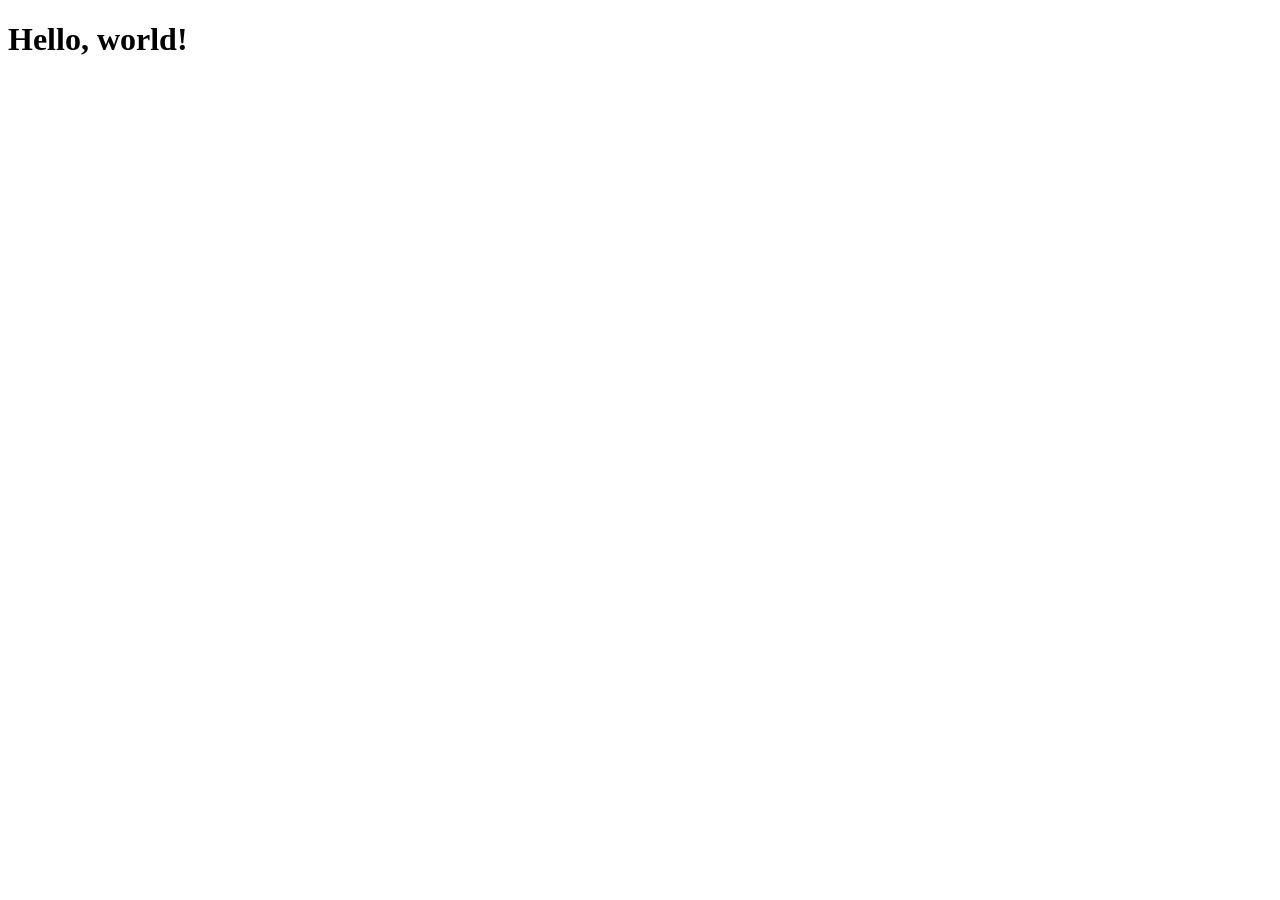
==== index.html @ 70243903 "Remove Bootstrap imports" ====
<!DOCTYPE html>
<html lang="en">
  <head>
    <meta charset="UTF-8">
    <meta name="viewport" content="width=device-width, initial-scale=1.0">
    <title>Personal Reflection</title>
    <!-- <link href="https://cdn.jsdelivr.net/npm/bootstrap@5.3.3/dist/css/bootstrap.min.css" rel="stylesheet" integrity="sha384-QWTKZyjpPEjISv5WaRU9OFeRpok6YctnYmDr5pNlyT2bRjXh0JMhjY6hW+ALEwIH" crossorigin="anonymous"> -->
  </head>
  <body>
    <h1>Hello, world!</h1>
    <!-- <script src="https://cdn.jsdelivr.net/npm/bootstrap@5.3.3/dist/js/bootstrap.bundle.min.js" integrity="sha384-YvpcrYf0tY3lHB60NNkmXc5s9fDVZLESaAA55NDzOxhy9GkcIdslK1eN7N6jIeHz" crossorigin="anonymous"></script> -->
  </body>
</html>
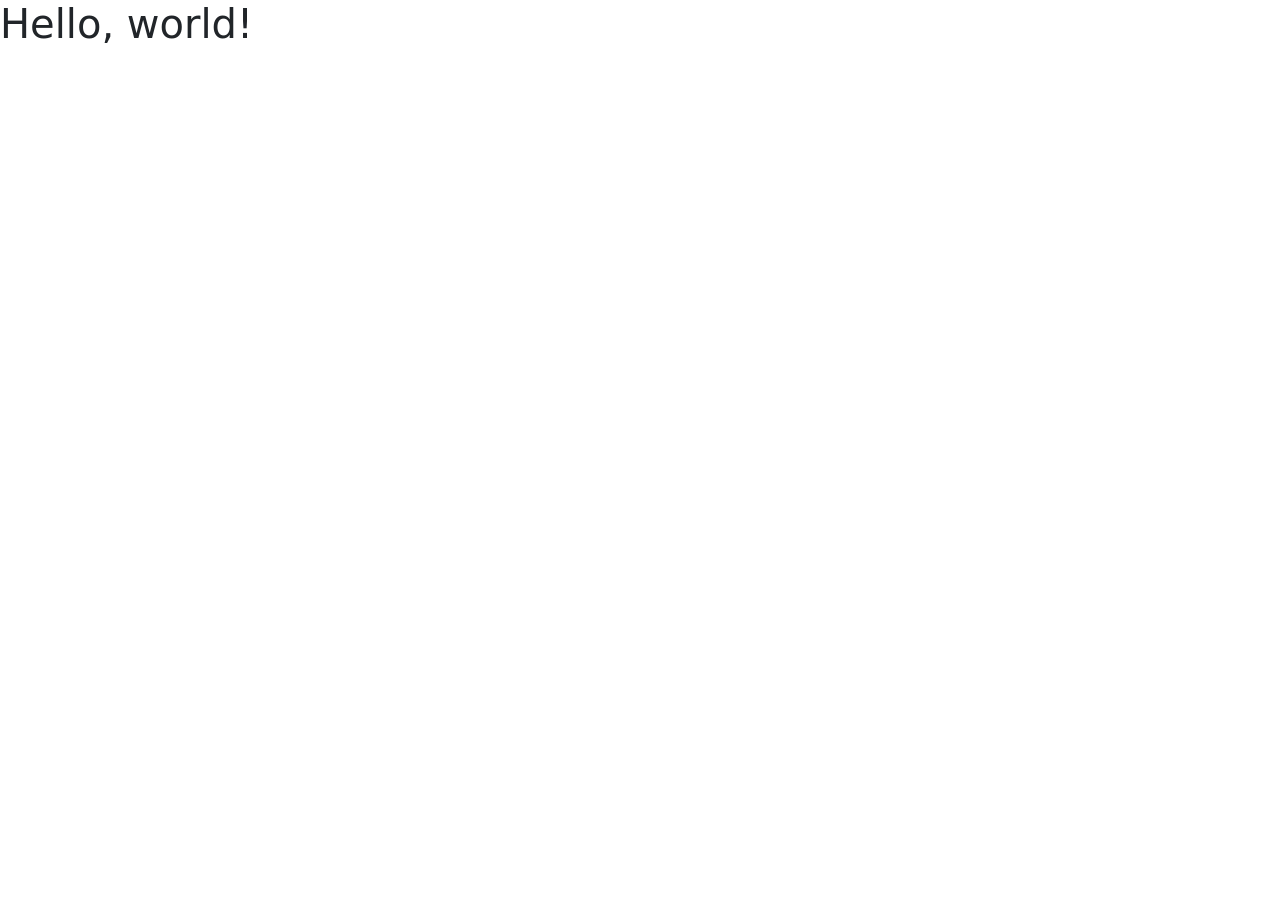
==== commit e9e46323: "Add bootstrap" ====
--- a/index.html
+++ b/index.html
@@ -4,10 +4,10 @@
     <meta charset="UTF-8">
     <meta name="viewport" content="width=device-width, initial-scale=1.0">
     <title>Personal Reflection</title>
-    <!-- <link href="https://cdn.jsdelivr.net/npm/bootstrap@5.3.3/dist/css/bootstrap.min.css" rel="stylesheet" integrity="sha384-QWTKZyjpPEjISv5WaRU9OFeRpok6YctnYmDr5pNlyT2bRjXh0JMhjY6hW+ALEwIH" crossorigin="anonymous"> -->
+    <link href="https://cdn.jsdelivr.net/npm/bootstrap@5.3.3/dist/css/bootstrap.min.css" rel="stylesheet" integrity="sha384-QWTKZyjpPEjISv5WaRU9OFeRpok6YctnYmDr5pNlyT2bRjXh0JMhjY6hW+ALEwIH" crossorigin="anonymous">
   </head>
   <body>
     <h1>Hello, world!</h1>
-    <!-- <script src="https://cdn.jsdelivr.net/npm/bootstrap@5.3.3/dist/js/bootstrap.bundle.min.js" integrity="sha384-YvpcrYf0tY3lHB60NNkmXc5s9fDVZLESaAA55NDzOxhy9GkcIdslK1eN7N6jIeHz" crossorigin="anonymous"></script> -->
+    <script src="https://cdn.jsdelivr.net/npm/bootstrap@5.3.3/dist/js/bootstrap.bundle.min.js" integrity="sha384-YvpcrYf0tY3lHB60NNkmXc5s9fDVZLESaAA55NDzOxhy9GkcIdslK1eN7N6jIeHz" crossorigin="anonymous"></script>
   </body>
 </html>
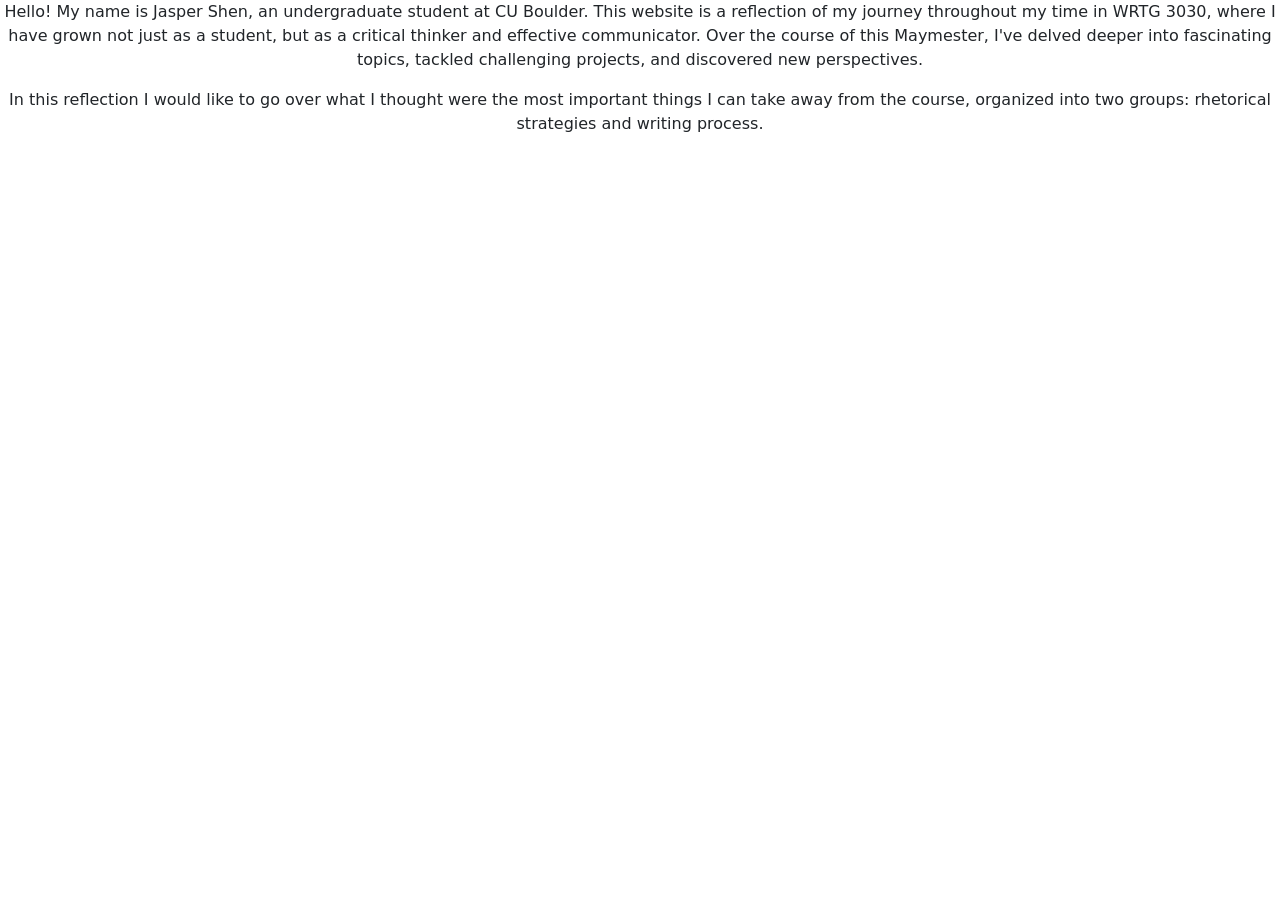
==== commit e5b2e143: "Add introduction" ====
--- a/index.html
+++ b/index.html
@@ -7,7 +7,13 @@
     <link href="https://cdn.jsdelivr.net/npm/bootstrap@5.3.3/dist/css/bootstrap.min.css" rel="stylesheet" integrity="sha384-QWTKZyjpPEjISv5WaRU9OFeRpok6YctnYmDr5pNlyT2bRjXh0JMhjY6hW+ALEwIH" crossorigin="anonymous">
   </head>
   <body>
-    <h1>Hello, world!</h1>
     <script src="https://cdn.jsdelivr.net/npm/bootstrap@5.3.3/dist/js/bootstrap.bundle.min.js" integrity="sha384-YvpcrYf0tY3lHB60NNkmXc5s9fDVZLESaAA55NDzOxhy9GkcIdslK1eN7N6jIeHz" crossorigin="anonymous"></script>
-  </body>
+    <div>
+        <div class="text-center">
+            <p>Hello! My name is Jasper Shen, an undergraduate student at CU Boulder. This website is a reflection of my journey throughout my time in WRTG 3030, where I have grown not just as a student, but as a critical thinker and effective communicator. Over the course of this Maymester, I've delved deeper into fascinating topics, tackled challenging projects, and discovered new perspectives.</p>
+            <p>In this reflection I would like to go over what I thought were the most important things I can take away from the course, organized into two groups: rhetorical strategies and writing process.</p>
+        </div>
+    </div>
+
+</body>
 </html>
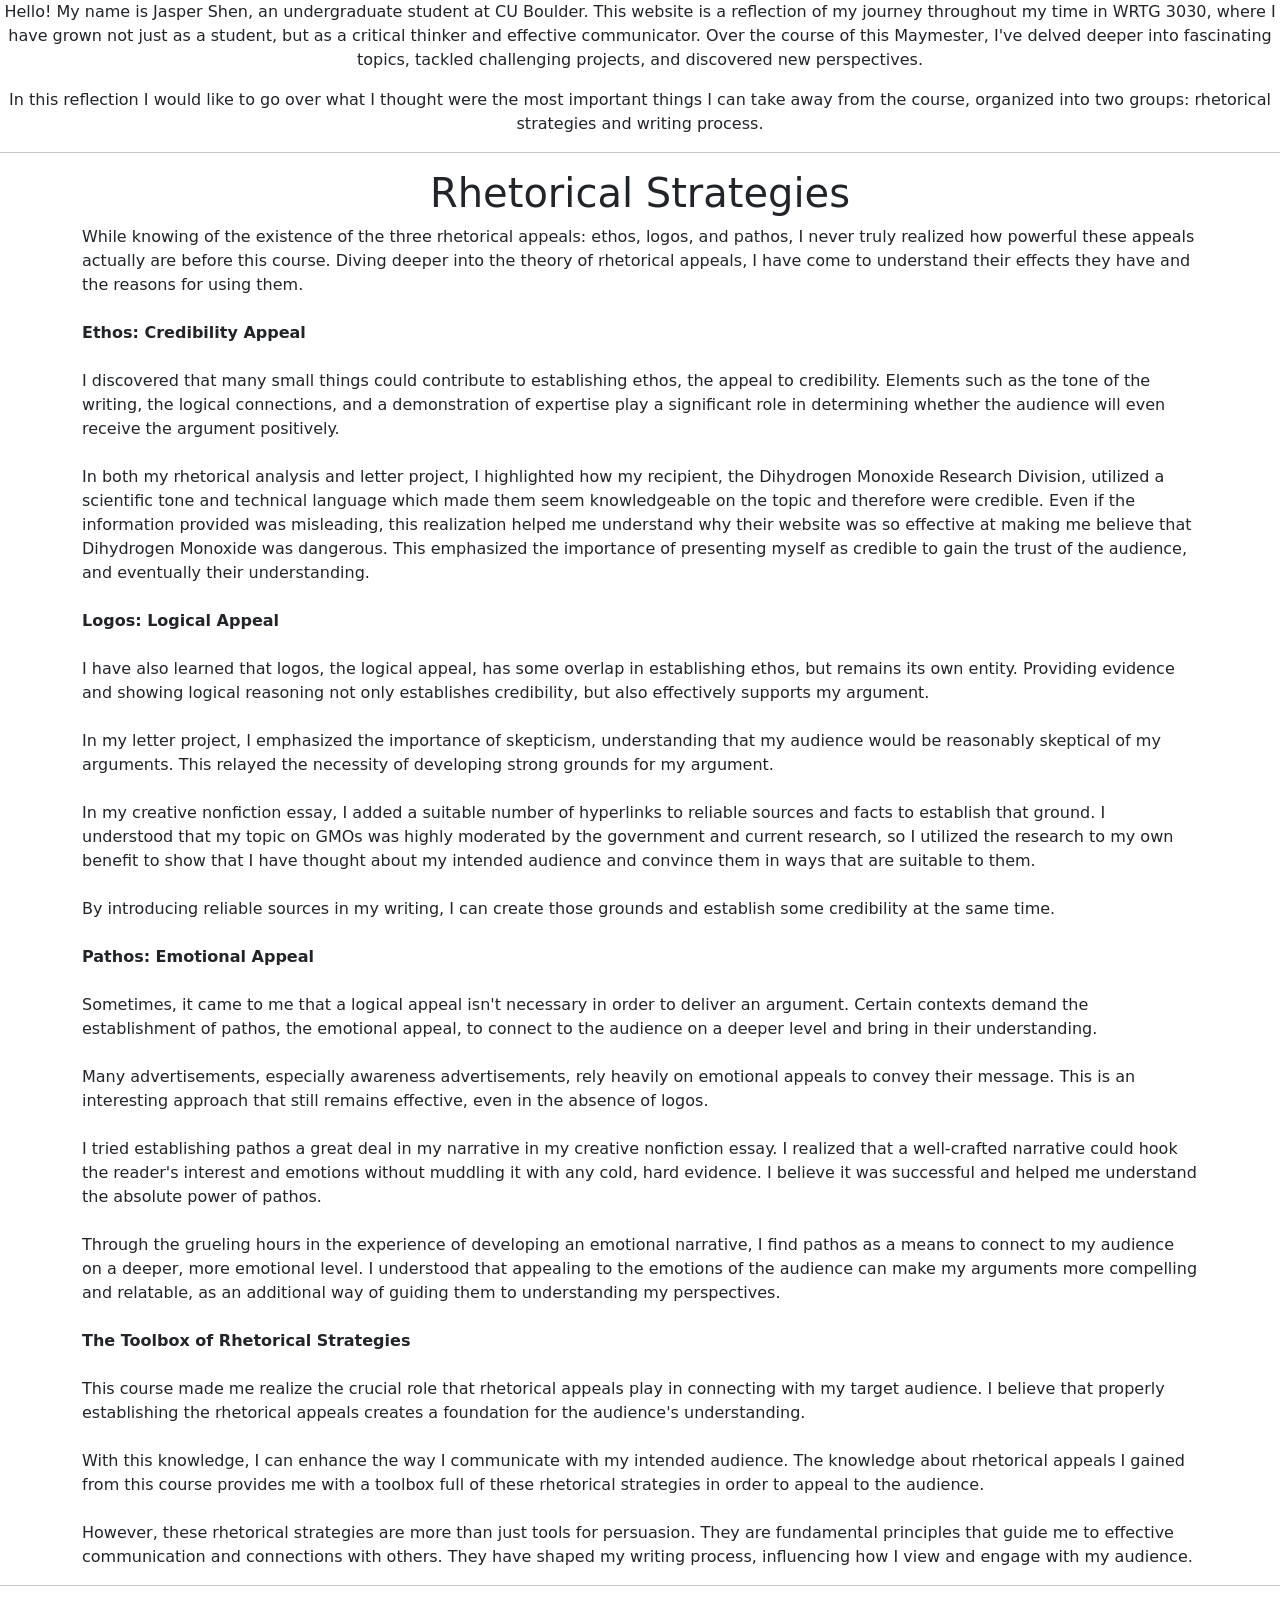
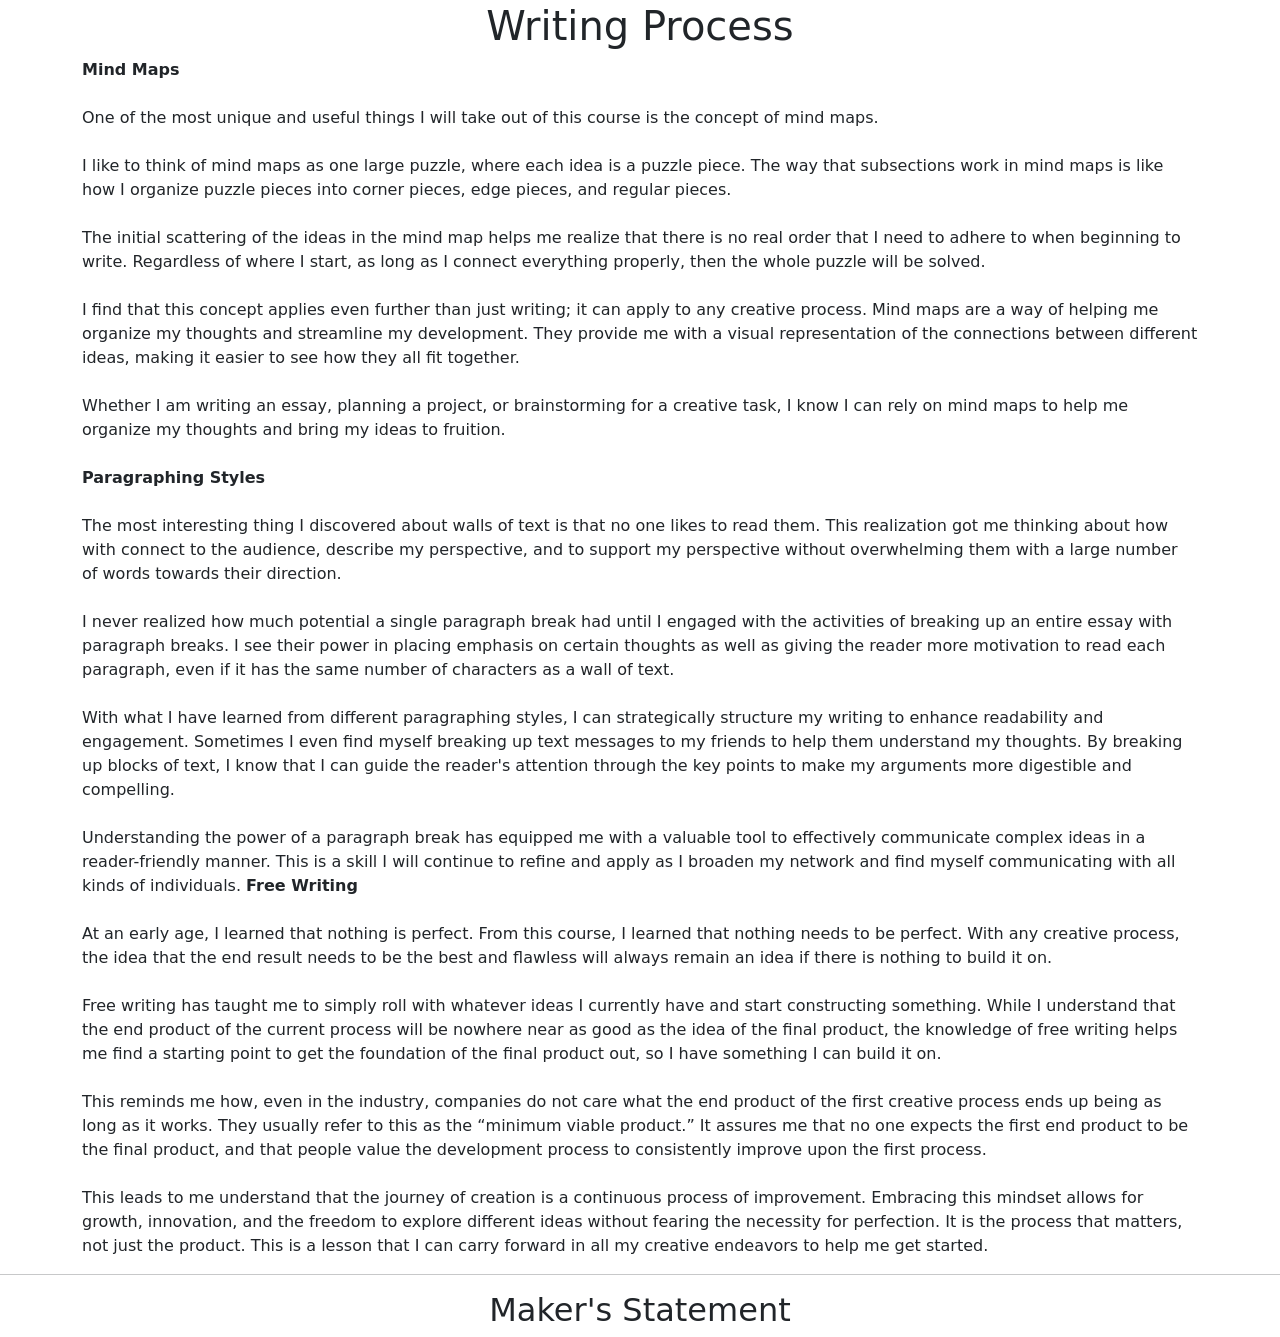
==== commit 1daaff27: "Copy text to file" ====
--- a/index.html
+++ b/index.html
@@ -8,6 +8,8 @@
   </head>
   <body>
     <script src="https://cdn.jsdelivr.net/npm/bootstrap@5.3.3/dist/js/bootstrap.bundle.min.js" integrity="sha384-YvpcrYf0tY3lHB60NNkmXc5s9fDVZLESaAA55NDzOxhy9GkcIdslK1eN7N6jIeHz" crossorigin="anonymous"></script>
+    
+    <!-- Introduction (put in box) -->
     <div>
         <div class="text-center">
             <p>Hello! My name is Jasper Shen, an undergraduate student at CU Boulder. This website is a reflection of my journey throughout my time in WRTG 3030, where I have grown not just as a student, but as a critical thinker and effective communicator. Over the course of this Maymester, I've delved deeper into fascinating topics, tackled challenging projects, and discovered new perspectives.</p>
@@ -15,5 +17,103 @@
         </div>
     </div>
 
+    <hr>
+
+    <!-- Theme 1 -->
+    <div class="text-start">
+        <h1 class="text-center">Rhetorical Strategies</h1>
+        <div class="container">
+            <p>While knowing of the existence of the three rhetorical appeals: ethos, logos, and pathos, I never truly realized how powerful these appeals actually are before this course. Diving deeper into the theory of rhetorical appeals, I have come to understand their effects they have and the reasons for using them.
+                <br><br>
+                <b>Ethos: Credibility Appeal</b>
+                <br><br>
+                I discovered that many small things could contribute to establishing ethos, the appeal to credibility. Elements such as the tone of the writing, the logical connections, and a demonstration of expertise play a significant role in determining whether the audience will even receive the argument positively.
+                <br><br>
+                In both my rhetorical analysis and letter project, I highlighted how my recipient, the Dihydrogen Monoxide Research Division, utilized a scientific tone and technical language which made them seem knowledgeable on the topic and therefore were credible. Even if the information provided was misleading, this realization helped me understand why their website was so effective at making me believe that Dihydrogen Monoxide was dangerous. This emphasized the importance of presenting myself as credible to gain the trust of the audience, and eventually their understanding.
+
+                <br><br>
+                <b>Logos: Logical Appeal</b>
+                <br><br>
+                I have also learned that logos, the logical appeal, has some overlap in establishing ethos, but remains its own entity. Providing evidence and showing logical reasoning not only establishes credibility, but also effectively supports my argument.
+                <br><br>
+                In my letter project, I emphasized the importance of skepticism, understanding that my audience would be reasonably skeptical of my arguments. This relayed the necessity of developing strong grounds for my argument.
+                <br><br>
+                In my creative nonfiction essay, I added a suitable number of hyperlinks to reliable sources and facts to establish that ground. I understood that my topic on GMOs was highly moderated by the government and current research, so I utilized the research to my own benefit to show that I have thought about my intended audience and convince them in ways that are suitable to them. 
+                <br><br>
+                By introducing reliable sources in my writing, I can create those grounds and establish some credibility at the same time.
+
+                <br><br>
+                <b>Pathos: Emotional Appeal</b>
+                <br><br>
+                Sometimes, it came to me that a logical appeal isn't necessary in order to deliver an argument. Certain contexts demand the establishment of pathos, the emotional appeal, to connect to the audience on a deeper level and bring in their understanding.
+                <br><br>
+                Many advertisements, especially awareness advertisements, rely heavily on emotional appeals to convey their message. This is an interesting approach that still remains effective, even in the absence of logos.
+                <br><br>
+                I tried establishing pathos a great deal in my narrative in my creative nonfiction essay. I realized that a well-crafted narrative could hook the reader's interest and emotions without muddling it with any cold, hard evidence. I believe it was successful and helped me understand the absolute power of pathos.
+                <br><br>
+                Through the grueling hours in the experience of developing an emotional narrative, I find pathos as a means to connect to my audience on a deeper, more emotional level. I understood that appealing to the emotions of the audience can make my arguments more compelling and relatable, as an additional way of guiding them to understanding my perspectives.
+
+                <br><br>
+                <b>The Toolbox of Rhetorical Strategies</b>
+                <br><br>
+                This course made me realize the crucial role that rhetorical appeals play in connecting with my target audience. I believe that properly establishing the rhetorical appeals creates a foundation for the audience's understanding.
+                <br><br>
+                With this knowledge, I can enhance the way I communicate with my intended audience. The knowledge about rhetorical appeals I gained from this course provides me with a toolbox full of these rhetorical strategies in order to appeal to the audience. 
+                <br><br>
+                However, these rhetorical strategies are more than just tools for persuasion. They are fundamental principles that guide me to effective communication and connections with others. They have shaped my writing process, influencing how I view and engage with my audience.
+            </p>
+        </div>
+    </div>
+
+    <hr>
+
+    <!-- Theme 2 -->
+    <div class="text-start">
+        <h1 class="text-center">Writing Process</h1>
+        <div class="container">
+            <p>
+                <b>Mind Maps</b>
+                <br><br>
+                One of the most unique and useful things I will take out of this course is the concept of mind maps. 
+                <br><br>
+                I like to think of mind maps as one large puzzle, where each idea is a puzzle piece. The way that subsections work in mind maps is like how I organize puzzle pieces into corner pieces, edge pieces, and regular pieces.
+                <br><br>
+                The initial scattering of the ideas in the mind map helps me realize that there is no real order that I need to adhere to when beginning to write. Regardless of where I start, as long as I connect everything properly, then the whole puzzle will be solved.
+                <br><br>
+                I find that this concept applies even further than just writing; it can apply to any creative process. Mind maps are a way of helping me organize my thoughts and streamline my development. They provide me with a visual representation of the connections between different ideas, making it easier to see how they all fit together. 
+                <br><br>
+                Whether I am writing an essay, planning a project, or brainstorming for a creative task, I know I can rely on mind maps to help me organize my thoughts and bring my ideas to fruition.
+
+                <br><br>
+                <b>Paragraphing Styles</b>
+                <br><br>
+                The most interesting thing I discovered about walls of text is that no one likes to read them. This realization got me thinking about how with connect to the audience, describe my perspective, and to support my perspective without overwhelming them with a large number of words towards their direction.
+                <br><br>
+                I never realized how much potential a single paragraph break had until I engaged with the activities of breaking up an entire essay with paragraph breaks. I see their power in placing emphasis on certain thoughts as well as giving the reader more motivation to read each paragraph, even if it has the same number of characters as a wall of text.
+                <br><br>
+                With what I have learned from different paragraphing styles, I can strategically structure my writing to enhance readability and engagement. Sometimes I even find myself breaking up text messages to my friends to help them understand my thoughts. By breaking up blocks of text, I know that I can guide the reader's attention through the key points to make my arguments more digestible and compelling. 
+                <br><br>
+                Understanding the power of a paragraph break has equipped me with a valuable tool to effectively communicate complex ideas in a reader-friendly manner. This is a skill I will continue to refine and apply as I broaden my network and find myself communicating with all kinds of individuals.
+
+                <b>Free Writing</b>
+                <br><br>
+                At an early age, I learned that nothing is perfect. From this course, I learned that nothing needs to be perfect. With any creative process, the idea that the end result needs to be the best and flawless will always remain an idea if there is nothing to build it on.
+                <br><br>
+                Free writing has taught me to simply roll with whatever ideas I currently have and start constructing something. While I understand that the end product of the current process will be nowhere near as good as the idea of the final product, the knowledge of free writing helps me find a starting point to get the foundation of the final product out, so I have something I can build it on.
+                <br><br>
+                This reminds me how, even in the industry, companies do not care what the end product of the first creative process ends up being as long as it works. They usually refer to this as the “minimum viable product.” It assures me that no one expects the first end product to be the final product, and that people value the development process to consistently improve upon the first process.
+                <br><br>
+                This leads to me understand that the journey of creation is a continuous process of improvement. Embracing this mindset allows for growth, innovation, and the freedom to explore different ideas without fearing the necessity for perfection. It is the process that matters, not just the product. This is a lesson that I can carry forward in all my creative endeavors to help me get started.
+            </p>
+        </div>
+    </div>
+
+    <hr>
+
+    <!-- Maker's Statement -->
+    <div class="text-start">
+        <h2 class="text-center">Maker's Statement</h2>
+        
+    </div>
 </body>
 </html>
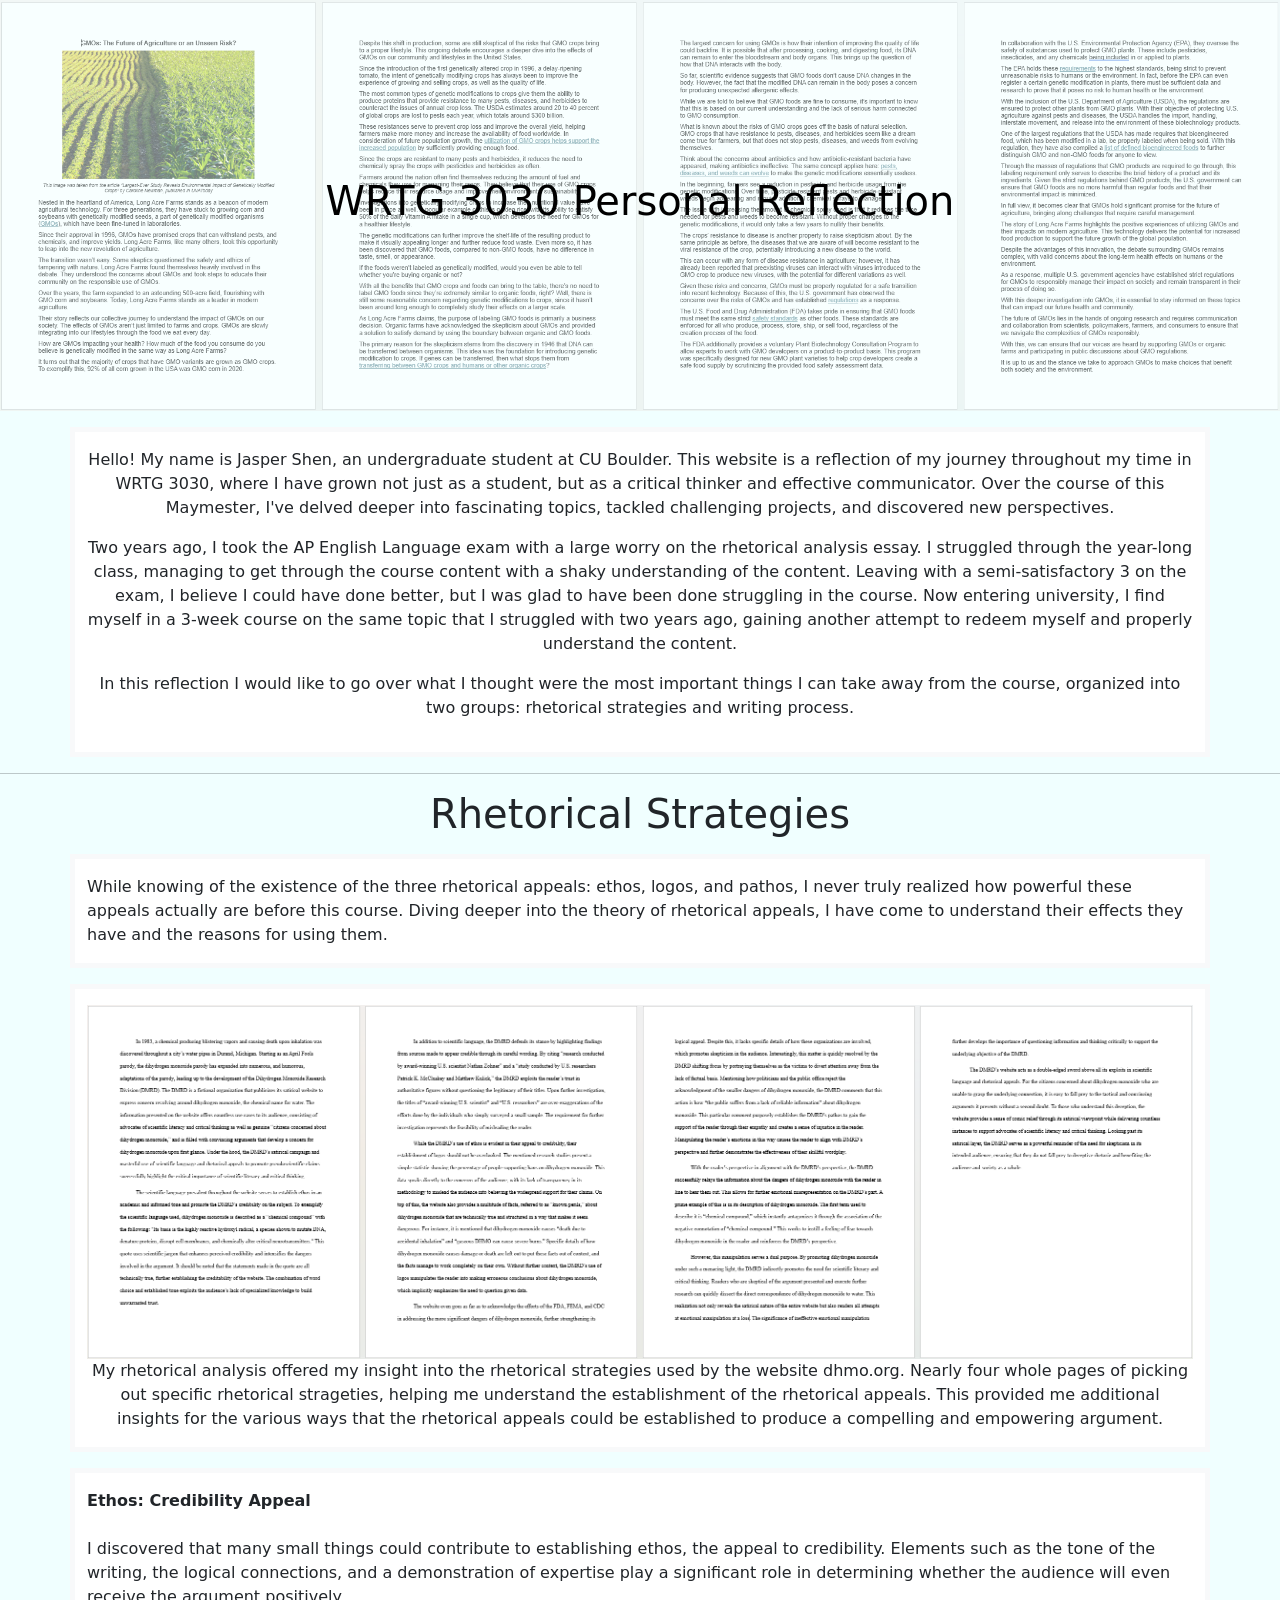
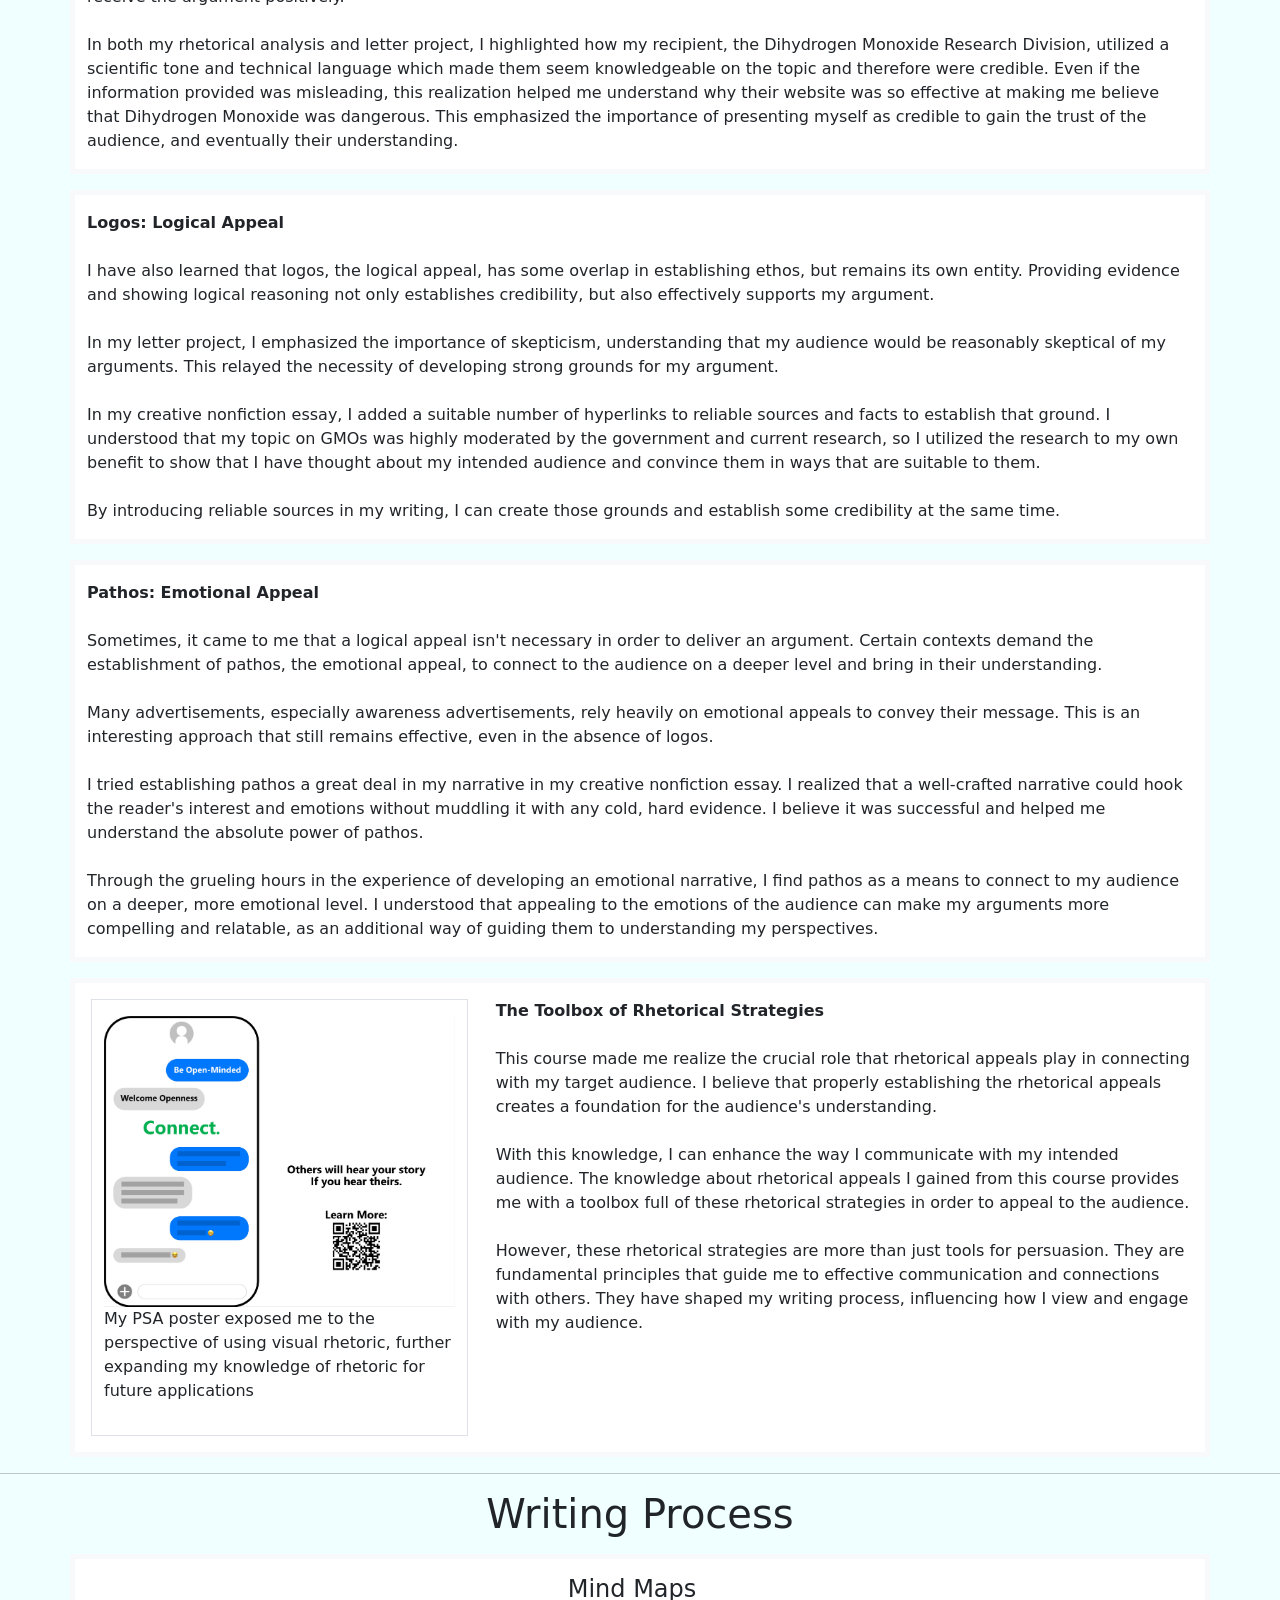
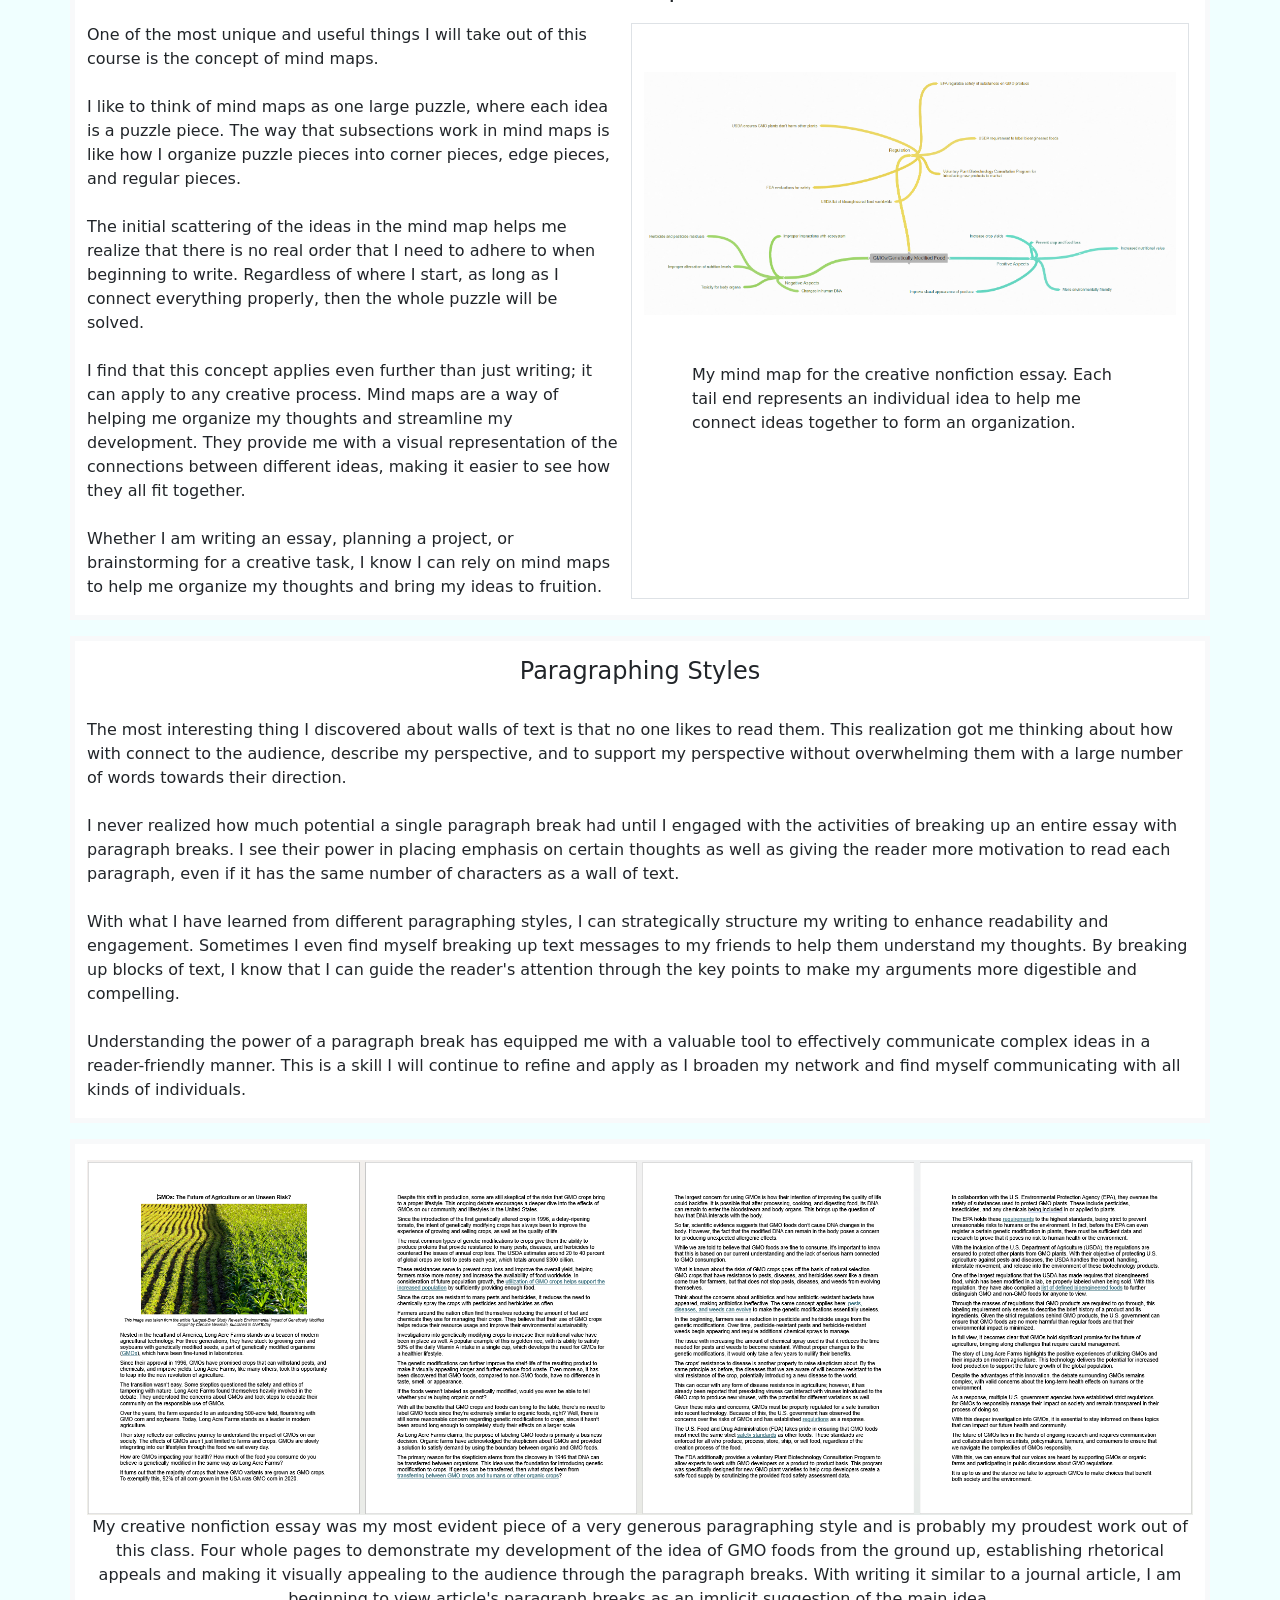
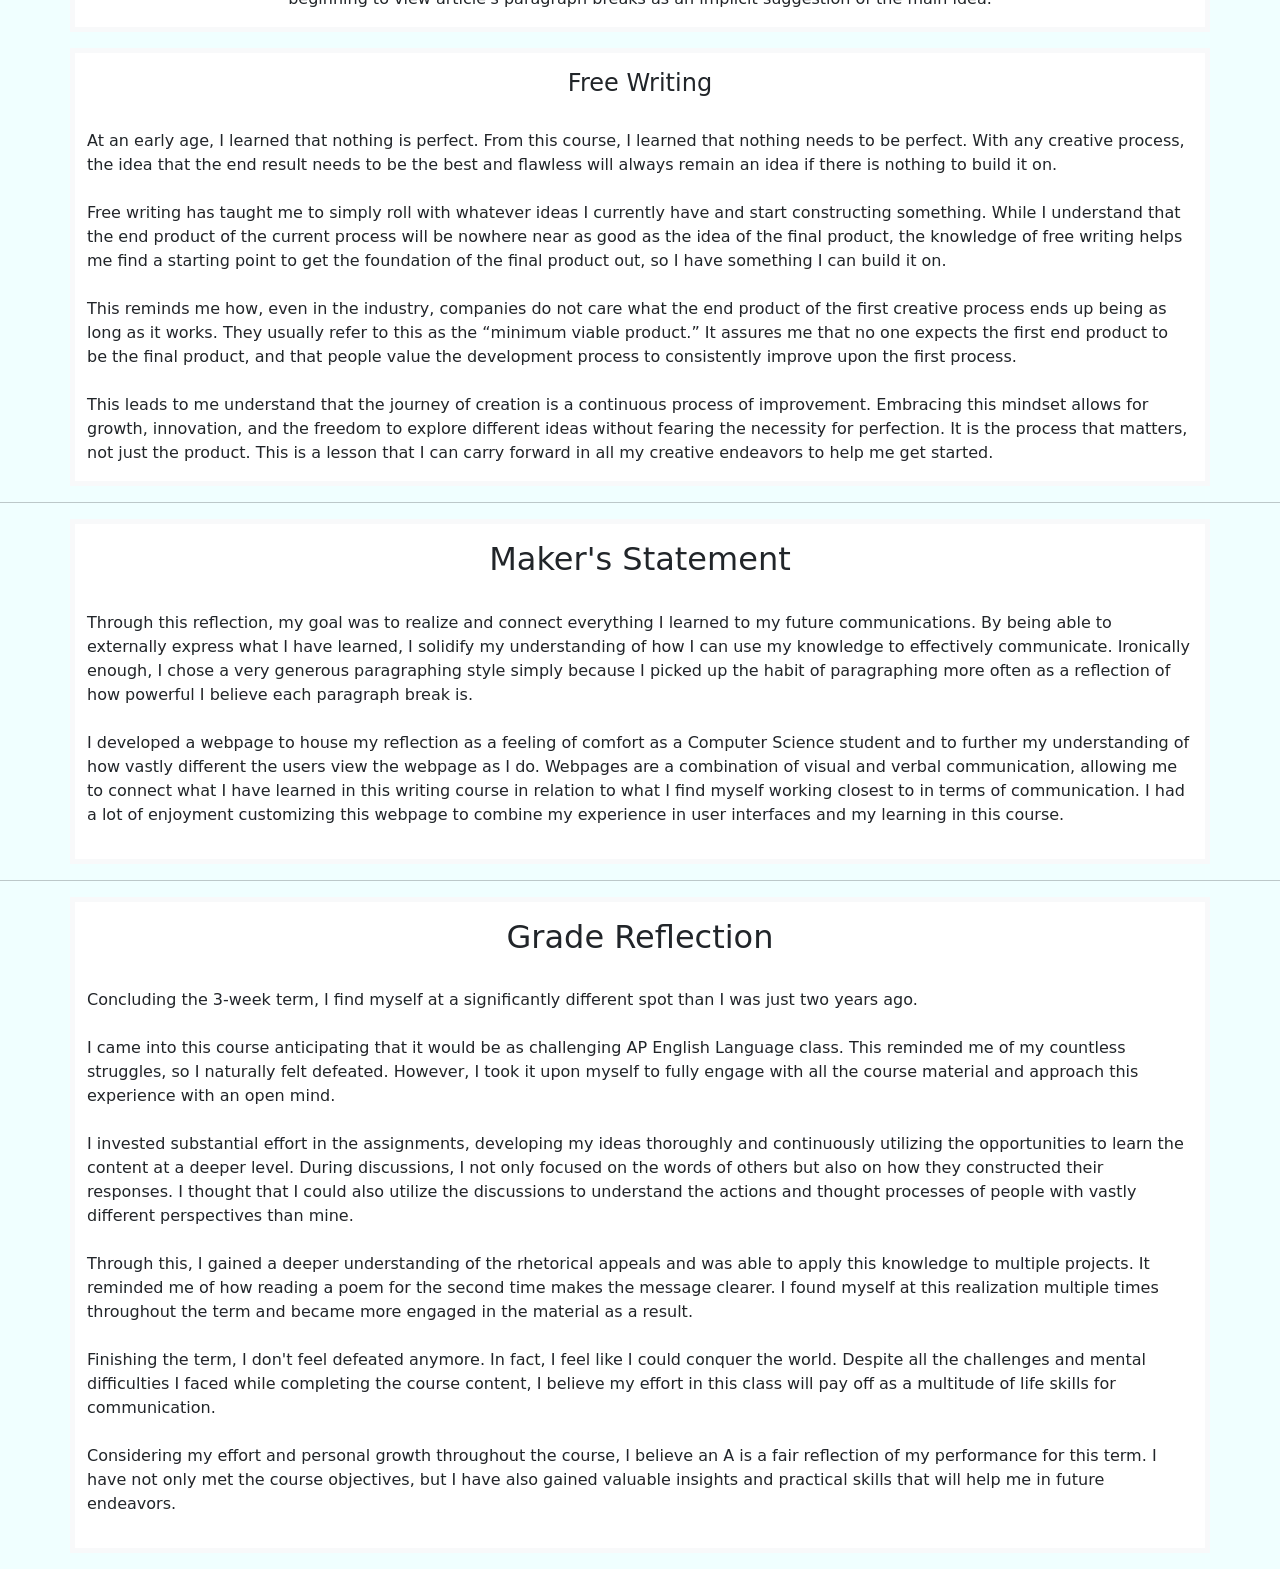
==== commit 6f7f6037: "Remove src folder for easier github pages deployment" ====
--- a/index.html
+++ b/index.html
@@ -4,17 +4,24 @@
     <meta charset="UTF-8">
     <meta name="viewport" content="width=device-width, initial-scale=1.0">
     <title>Personal Reflection</title>
+    <link rel="stylesheet" href="resources/css/style.css">
     <link href="https://cdn.jsdelivr.net/npm/bootstrap@5.3.3/dist/css/bootstrap.min.css" rel="stylesheet" integrity="sha384-QWTKZyjpPEjISv5WaRU9OFeRpok6YctnYmDr5pNlyT2bRjXh0JMhjY6hW+ALEwIH" crossorigin="anonymous">
   </head>
-  <body>
+  <body style="background-color: #F0FFFF;">
     <script src="https://cdn.jsdelivr.net/npm/bootstrap@5.3.3/dist/js/bootstrap.bundle.min.js" integrity="sha384-YvpcrYf0tY3lHB60NNkmXc5s9fDVZLESaAA55NDzOxhy9GkcIdslK1eN7N6jIeHz" crossorigin="anonymous"></script>
     
+    <div class="position-relative">
+        <img src="resources/img/CNFEssay.png" class="img-fluid opacity-50">
+        <div class="banner-text">
+            <h1>WRTG 3030 Personal Reflection</h1>
+        </div>
+    </div>
+
     <!-- Introduction (put in box) -->
-    <div>
-        <div class="text-center">
-            <p>Hello! My name is Jasper Shen, an undergraduate student at CU Boulder. This website is a reflection of my journey throughout my time in WRTG 3030, where I have grown not just as a student, but as a critical thinker and effective communicator. Over the course of this Maymester, I've delved deeper into fascinating topics, tackled challenging projects, and discovered new perspectives.</p>
-            <p>In this reflection I would like to go over what I thought were the most important things I can take away from the course, organized into two groups: rhetorical strategies and writing process.</p>
-        </div>
+    <div class="container text-center border border-light border-5 mt-3 py-3 bg-white">
+        <p>Hello! My name is Jasper Shen, an undergraduate student at CU Boulder. This website is a reflection of my journey throughout my time in WRTG 3030, where I have grown not just as a student, but as a critical thinker and effective communicator. Over the course of this Maymester, I've delved deeper into fascinating topics, tackled challenging projects, and discovered new perspectives.</p>
+        <p>Two years ago, I took the AP English Language exam with a large worry on the rhetorical analysis essay. I struggled through the year-long class, managing to get through the course content with a shaky understanding of the content. Leaving with a semi-satisfactory 3 on the exam, I believe I could have done better, but I was glad to have been done struggling in the course. Now entering university, I find myself in a 3-week course on the same topic that I struggled with two years ago, gaining another attempt to redeem myself and properly understand the content.</p>
+        <p>In this reflection I would like to go over what I thought were the most important things I can take away from the course, organized into two groups: rhetorical strategies and writing process.</p>
     </div>
 
     <hr>
@@ -23,44 +30,73 @@
     <div class="text-start">
         <h1 class="text-center">Rhetorical Strategies</h1>
         <div class="container">
-            <p>While knowing of the existence of the three rhetorical appeals: ethos, logos, and pathos, I never truly realized how powerful these appeals actually are before this course. Diving deeper into the theory of rhetorical appeals, I have come to understand their effects they have and the reasons for using them.
-                <br><br>
-                <b>Ethos: Credibility Appeal</b>
-                <br><br>
-                I discovered that many small things could contribute to establishing ethos, the appeal to credibility. Elements such as the tone of the writing, the logical connections, and a demonstration of expertise play a significant role in determining whether the audience will even receive the argument positively.
-                <br><br>
-                In both my rhetorical analysis and letter project, I highlighted how my recipient, the Dihydrogen Monoxide Research Division, utilized a scientific tone and technical language which made them seem knowledgeable on the topic and therefore were credible. Even if the information provided was misleading, this realization helped me understand why their website was so effective at making me believe that Dihydrogen Monoxide was dangerous. This emphasized the importance of presenting myself as credible to gain the trust of the audience, and eventually their understanding.
-
-                <br><br>
-                <b>Logos: Logical Appeal</b>
-                <br><br>
-                I have also learned that logos, the logical appeal, has some overlap in establishing ethos, but remains its own entity. Providing evidence and showing logical reasoning not only establishes credibility, but also effectively supports my argument.
-                <br><br>
-                In my letter project, I emphasized the importance of skepticism, understanding that my audience would be reasonably skeptical of my arguments. This relayed the necessity of developing strong grounds for my argument.
-                <br><br>
-                In my creative nonfiction essay, I added a suitable number of hyperlinks to reliable sources and facts to establish that ground. I understood that my topic on GMOs was highly moderated by the government and current research, so I utilized the research to my own benefit to show that I have thought about my intended audience and convince them in ways that are suitable to them. 
-                <br><br>
-                By introducing reliable sources in my writing, I can create those grounds and establish some credibility at the same time.
-
-                <br><br>
-                <b>Pathos: Emotional Appeal</b>
-                <br><br>
-                Sometimes, it came to me that a logical appeal isn't necessary in order to deliver an argument. Certain contexts demand the establishment of pathos, the emotional appeal, to connect to the audience on a deeper level and bring in their understanding.
-                <br><br>
-                Many advertisements, especially awareness advertisements, rely heavily on emotional appeals to convey their message. This is an interesting approach that still remains effective, even in the absence of logos.
-                <br><br>
-                I tried establishing pathos a great deal in my narrative in my creative nonfiction essay. I realized that a well-crafted narrative could hook the reader's interest and emotions without muddling it with any cold, hard evidence. I believe it was successful and helped me understand the absolute power of pathos.
-                <br><br>
-                Through the grueling hours in the experience of developing an emotional narrative, I find pathos as a means to connect to my audience on a deeper, more emotional level. I understood that appealing to the emotions of the audience can make my arguments more compelling and relatable, as an additional way of guiding them to understanding my perspectives.
-
-                <br><br>
-                <b>The Toolbox of Rhetorical Strategies</b>
-                <br><br>
-                This course made me realize the crucial role that rhetorical appeals play in connecting with my target audience. I believe that properly establishing the rhetorical appeals creates a foundation for the audience's understanding.
-                <br><br>
-                With this knowledge, I can enhance the way I communicate with my intended audience. The knowledge about rhetorical appeals I gained from this course provides me with a toolbox full of these rhetorical strategies in order to appeal to the audience. 
-                <br><br>
-                However, these rhetorical strategies are more than just tools for persuasion. They are fundamental principles that guide me to effective communication and connections with others. They have shaped my writing process, influencing how I view and engage with my audience.
+            <p>
+                <div class="row border border-light border-5 my-3 py-3 bg-white">
+                    <div class="col">
+                        While knowing of the existence of the three rhetorical appeals: ethos, logos, and pathos, I never truly realized how powerful these appeals actually are before this course. Diving deeper into the theory of rhetorical appeals, I have come to understand their effects they have and the reasons for using them.    
+                    </div>
+                </div>
+
+                <div class="row border border-light border-5 my-3 py-3 bg-white">
+                    <img src="resources/img/RhetoricalAnalysis.png" class="img-fluid">
+                    <div class="container px-3 text-center">
+                        My rhetorical analysis offered my insight into the rhetorical strategies used by the website dhmo.org. Nearly four whole pages of picking out specific rhetorical strageties, helping me understand the establishment of the rhetorical appeals. This provided me additional insights for the various ways that the rhetorical appeals could be established to produce a compelling and empowering argument.
+                    </div>
+                </div>
+ 
+                <div class="row border border-light border-5 my-3 py-3 bg-white">
+                    <div class="col">
+                        <b>Ethos: Credibility Appeal</b>
+                        <br><br>
+                        I discovered that many small things could contribute to establishing ethos, the appeal to credibility. Elements such as the tone of the writing, the logical connections, and a demonstration of expertise play a significant role in determining whether the audience will even receive the argument positively.
+                        <br><br>
+                        In both my rhetorical analysis and letter project, I highlighted how my recipient, the Dihydrogen Monoxide Research Division, utilized a scientific tone and technical language which made them seem knowledgeable on the topic and therefore were credible. Even if the information provided was misleading, this realization helped me understand why their website was so effective at making me believe that Dihydrogen Monoxide was dangerous. This emphasized the importance of presenting myself as credible to gain the trust of the audience, and eventually their understanding.
+                    </div>
+                </div>
+                
+                <div class="row border border-light border-5 my-3 py-3 bg-white">
+                    <div class="col">
+                        <b>Logos: Logical Appeal</b>
+                        <br><br>
+                        I have also learned that logos, the logical appeal, has some overlap in establishing ethos, but remains its own entity. Providing evidence and showing logical reasoning not only establishes credibility, but also effectively supports my argument.
+                        <br><br>
+                        In my letter project, I emphasized the importance of skepticism, understanding that my audience would be reasonably skeptical of my arguments. This relayed the necessity of developing strong grounds for my argument.
+                        <br><br>
+                        In my creative nonfiction essay, I added a suitable number of hyperlinks to reliable sources and facts to establish that ground. I understood that my topic on GMOs was highly moderated by the government and current research, so I utilized the research to my own benefit to show that I have thought about my intended audience and convince them in ways that are suitable to them. 
+                        <br><br>
+                        By introducing reliable sources in my writing, I can create those grounds and establish some credibility at the same time.        
+                    </div>
+                </div>
+
+                <div class="row border border-light border-5 my-3 py-3 bg-white">
+                    <div class="col">
+                        <b>Pathos: Emotional Appeal</b>
+                        <br><br>
+                        Sometimes, it came to me that a logical appeal isn't necessary in order to deliver an argument. Certain contexts demand the establishment of pathos, the emotional appeal, to connect to the audience on a deeper level and bring in their understanding.
+                        <br><br>
+                        Many advertisements, especially awareness advertisements, rely heavily on emotional appeals to convey their message. This is an interesting approach that still remains effective, even in the absence of logos.
+                        <br><br>
+                        I tried establishing pathos a great deal in my narrative in my creative nonfiction essay. I realized that a well-crafted narrative could hook the reader's interest and emotions without muddling it with any cold, hard evidence. I believe it was successful and helped me understand the absolute power of pathos.
+                        <br><br>
+                        Through the grueling hours in the experience of developing an emotional narrative, I find pathos as a means to connect to my audience on a deeper, more emotional level. I understood that appealing to the emotions of the audience can make my arguments more compelling and relatable, as an additional way of guiding them to understanding my perspectives.        
+                    </div>
+                </div>
+
+                <div class="row border border-light border-5 my-3 py-3 bg-white">
+                    <div class="col-4 border py-3 mx-3">
+                        <img src="resources/img/PSA Poster.jpg" class="img-fluid">
+                        <p>My PSA poster exposed me to the perspective of using visual rhetoric, further expanding my knowledge of rhetoric for future applications</p>
+                    </div>
+                    <div class="col">
+                        <b>The Toolbox of Rhetorical Strategies</b>
+                        <br><br>
+                        This course made me realize the crucial role that rhetorical appeals play in connecting with my target audience. I believe that properly establishing the rhetorical appeals creates a foundation for the audience's understanding.
+                        <br><br>
+                        With this knowledge, I can enhance the way I communicate with my intended audience. The knowledge about rhetorical appeals I gained from this course provides me with a toolbox full of these rhetorical strategies in order to appeal to the audience. 
+                        <br><br>
+                        However, these rhetorical strategies are more than just tools for persuasion. They are fundamental principles that guide me to effective communication and connections with others. They have shaped my writing process, influencing how I view and engage with my audience.
+                    </div>
+                </div>
             </p>
         </div>
     </div>
@@ -72,38 +108,60 @@
         <h1 class="text-center">Writing Process</h1>
         <div class="container">
             <p>
-                <b>Mind Maps</b>
-                <br><br>
-                One of the most unique and useful things I will take out of this course is the concept of mind maps. 
-                <br><br>
-                I like to think of mind maps as one large puzzle, where each idea is a puzzle piece. The way that subsections work in mind maps is like how I organize puzzle pieces into corner pieces, edge pieces, and regular pieces.
-                <br><br>
-                The initial scattering of the ideas in the mind map helps me realize that there is no real order that I need to adhere to when beginning to write. Regardless of where I start, as long as I connect everything properly, then the whole puzzle will be solved.
-                <br><br>
-                I find that this concept applies even further than just writing; it can apply to any creative process. Mind maps are a way of helping me organize my thoughts and streamline my development. They provide me with a visual representation of the connections between different ideas, making it easier to see how they all fit together. 
-                <br><br>
-                Whether I am writing an essay, planning a project, or brainstorming for a creative task, I know I can rely on mind maps to help me organize my thoughts and bring my ideas to fruition.
-
-                <br><br>
-                <b>Paragraphing Styles</b>
-                <br><br>
-                The most interesting thing I discovered about walls of text is that no one likes to read them. This realization got me thinking about how with connect to the audience, describe my perspective, and to support my perspective without overwhelming them with a large number of words towards their direction.
-                <br><br>
-                I never realized how much potential a single paragraph break had until I engaged with the activities of breaking up an entire essay with paragraph breaks. I see their power in placing emphasis on certain thoughts as well as giving the reader more motivation to read each paragraph, even if it has the same number of characters as a wall of text.
-                <br><br>
-                With what I have learned from different paragraphing styles, I can strategically structure my writing to enhance readability and engagement. Sometimes I even find myself breaking up text messages to my friends to help them understand my thoughts. By breaking up blocks of text, I know that I can guide the reader's attention through the key points to make my arguments more digestible and compelling. 
-                <br><br>
-                Understanding the power of a paragraph break has equipped me with a valuable tool to effectively communicate complex ideas in a reader-friendly manner. This is a skill I will continue to refine and apply as I broaden my network and find myself communicating with all kinds of individuals.
-
-                <b>Free Writing</b>
-                <br><br>
-                At an early age, I learned that nothing is perfect. From this course, I learned that nothing needs to be perfect. With any creative process, the idea that the end result needs to be the best and flawless will always remain an idea if there is nothing to build it on.
-                <br><br>
-                Free writing has taught me to simply roll with whatever ideas I currently have and start constructing something. While I understand that the end product of the current process will be nowhere near as good as the idea of the final product, the knowledge of free writing helps me find a starting point to get the foundation of the final product out, so I have something I can build it on.
-                <br><br>
-                This reminds me how, even in the industry, companies do not care what the end product of the first creative process ends up being as long as it works. They usually refer to this as the “minimum viable product.” It assures me that no one expects the first end product to be the final product, and that people value the development process to consistently improve upon the first process.
-                <br><br>
-                This leads to me understand that the journey of creation is a continuous process of improvement. Embracing this mindset allows for growth, innovation, and the freedom to explore different ideas without fearing the necessity for perfection. It is the process that matters, not just the product. This is a lesson that I can carry forward in all my creative endeavors to help me get started.
+                <div class="row border border-light border-5 py-3 pe-3 bg-white">
+                    <h4 class="text-center">Mind Maps</h4>
+                    <br><br>
+                    <div class="col">
+                        One of the most unique and useful things I will take out of this course is the concept of mind maps. 
+                        <br><br>
+                        I like to think of mind maps as one large puzzle, where each idea is a puzzle piece. The way that subsections work in mind maps is like how I organize puzzle pieces into corner pieces, edge pieces, and regular pieces.
+                        <br><br>
+                        The initial scattering of the ideas in the mind map helps me realize that there is no real order that I need to adhere to when beginning to write. Regardless of where I start, as long as I connect everything properly, then the whole puzzle will be solved.
+                        <br><br>
+                        I find that this concept applies even further than just writing; it can apply to any creative process. Mind maps are a way of helping me organize my thoughts and streamline my development. They provide me with a visual representation of the connections between different ideas, making it easier to see how they all fit together. 
+                        <br><br>
+                        Whether I am writing an essay, planning a project, or brainstorming for a creative task, I know I can rely on mind maps to help me organize my thoughts and bring my ideas to fruition.
+                    </div>
+                    <div class="col border">
+                        <img src="resources/img/MindMap.png" class="rounded py-5 m-auto img-fluid">
+                        <p class="px-5">My mind map for the creative nonfiction essay. Each tail end represents an individual idea to help me connect ideas together to form an organization.</p>
+                    </div>
+                </div>
+
+                <div class="row border border-light border-5 my-3 py-3 bg-white">
+                    <div class="col">
+                        <h4 class="text-center">Paragraphing Styles</h4>
+                        <br>
+                        The most interesting thing I discovered about walls of text is that no one likes to read them. This realization got me thinking about how with connect to the audience, describe my perspective, and to support my perspective without overwhelming them with a large number of words towards their direction.
+                        <br><br>
+                        I never realized how much potential a single paragraph break had until I engaged with the activities of breaking up an entire essay with paragraph breaks. I see their power in placing emphasis on certain thoughts as well as giving the reader more motivation to read each paragraph, even if it has the same number of characters as a wall of text.
+                        <br><br>
+                        With what I have learned from different paragraphing styles, I can strategically structure my writing to enhance readability and engagement. Sometimes I even find myself breaking up text messages to my friends to help them understand my thoughts. By breaking up blocks of text, I know that I can guide the reader's attention through the key points to make my arguments more digestible and compelling. 
+                        <br><br>
+                        Understanding the power of a paragraph break has equipped me with a valuable tool to effectively communicate complex ideas in a reader-friendly manner. This is a skill I will continue to refine and apply as I broaden my network and find myself communicating with all kinds of individuals.
+                    </div>
+                </div>
+
+                <div class="row border border-light border-5 my-3 py-3 bg-white">
+                    <img src="resources/img/CNFEssay.png" class="img-fluid">
+                    <div class="container px-3 text-center">
+                        My creative nonfiction essay was my most evident piece of a very generous paragraphing style and is probably my proudest work out of this class. Four whole pages to demonstrate my development of the idea of GMO foods from the ground up, establishing rhetorical appeals and making it visually appealing to the audience through the paragraph breaks. With writing it similar to a journal article, I am beginning to view article's paragraph breaks as an implicit suggestion of the main idea.
+                    </div>
+                </div>
+
+                <div class="row border border-light border-5 my-3 py-3 bg-white">
+                    <div class="col">
+                        <h4 class="text-center">Free Writing</h4>
+                        <br>
+                        At an early age, I learned that nothing is perfect. From this course, I learned that nothing needs to be perfect. With any creative process, the idea that the end result needs to be the best and flawless will always remain an idea if there is nothing to build it on.
+                        <br><br>
+                        Free writing has taught me to simply roll with whatever ideas I currently have and start constructing something. While I understand that the end product of the current process will be nowhere near as good as the idea of the final product, the knowledge of free writing helps me find a starting point to get the foundation of the final product out, so I have something I can build it on.
+                        <br><br>
+                        This reminds me how, even in the industry, companies do not care what the end product of the first creative process ends up being as long as it works. They usually refer to this as the “minimum viable product.” It assures me that no one expects the first end product to be the final product, and that people value the development process to consistently improve upon the first process.
+                        <br><br>
+                        This leads to me understand that the journey of creation is a continuous process of improvement. Embracing this mindset allows for growth, innovation, and the freedom to explore different ideas without fearing the necessity for perfection. It is the process that matters, not just the product. This is a lesson that I can carry forward in all my creative endeavors to help me get started.
+                    </div>
+                </div>
             </p>
         </div>
     </div>
@@ -112,8 +170,38 @@
 
     <!-- Maker's Statement -->
     <div class="text-start">
-        <h2 class="text-center">Maker's Statement</h2>
-        
+        <div class="container border border-light border-5 my-3 py-3 bg-white">
+            <h2 class="text-center">Maker's Statement</h2>
+            <p>
+                <br>
+                Through this reflection, my goal was to realize and connect everything I learned to my future communications. By being able to externally express what I have learned, I solidify my understanding of how I can use my knowledge to effectively communicate. Ironically enough, I chose a very generous paragraphing style simply because I picked up the habit of paragraphing more often as a reflection of how powerful I believe each paragraph break is.
+                <br><br>
+                I developed a webpage to house my reflection as a feeling of comfort as a Computer Science student and to further my understanding of how vastly different the users view the webpage as I do. Webpages are a combination of visual and verbal communication, allowing me to connect what I have learned in this writing course in relation to what I find myself working closest to in terms of communication. I had a lot of enjoyment customizing this webpage to combine my experience in user interfaces and my learning in this course.
+            </p>
+        </div>
+    </div>
+
+    <hr>
+
+    <!-- Grade Assignment -->
+    <div class="text-start">
+        <div class="container border border-light border-5 my-3 py-3 bg-white">
+            <h2 class="text-center">Grade Reflection</h2>
+            <p>
+                <br>
+                Concluding the 3-week term, I find myself at a significantly different spot than I was just two years ago. 
+                <br><br>
+                I came into this course anticipating that it would be as challenging AP English Language class. This reminded me of my countless struggles, so I naturally felt defeated. However, I took it upon myself to fully engage with all the course material and approach this experience with an open mind.
+                <br><br>
+                I invested substantial effort in the assignments, developing my ideas thoroughly and continuously utilizing the opportunities to learn the content at a deeper level. During discussions, I not only focused on the words of others but also on how they constructed their responses. I thought that I could also utilize the discussions to understand the actions and thought processes of people with vastly different perspectives than mine. 
+                <br><br>
+                Through this, I gained a deeper understanding of the rhetorical appeals and was able to apply this knowledge to multiple projects. It reminded me of how reading a poem for the second time makes the message clearer. I found myself at this realization multiple times throughout the term and became more engaged in the material as a result.
+                <br><br>
+                Finishing the term, I don't feel defeated anymore. In fact, I feel like I could conquer the world. Despite all the challenges and mental difficulties I faced while completing the course content, I believe my effort in this class will pay off as a multitude of life skills for communication.
+                <br><br>
+                Considering my effort and personal growth throughout the course, I believe an A is a fair reflection of my performance for this term. I have not only met the course objectives, but I have also gained valuable insights and practical skills that will help me in future endeavors.
+            </p>
+        </div>
     </div>
 </body>
 </html>
--- a/resources/css/style.css
+++ b/resources/css/style.css
@@ -0,0 +1,8 @@
+.banner-text {
+    position: absolute;
+    top: 50%;
+    left: 50%;
+    transform: translate(-50%, -50%);
+    color: black;
+    text-align: center;
+}
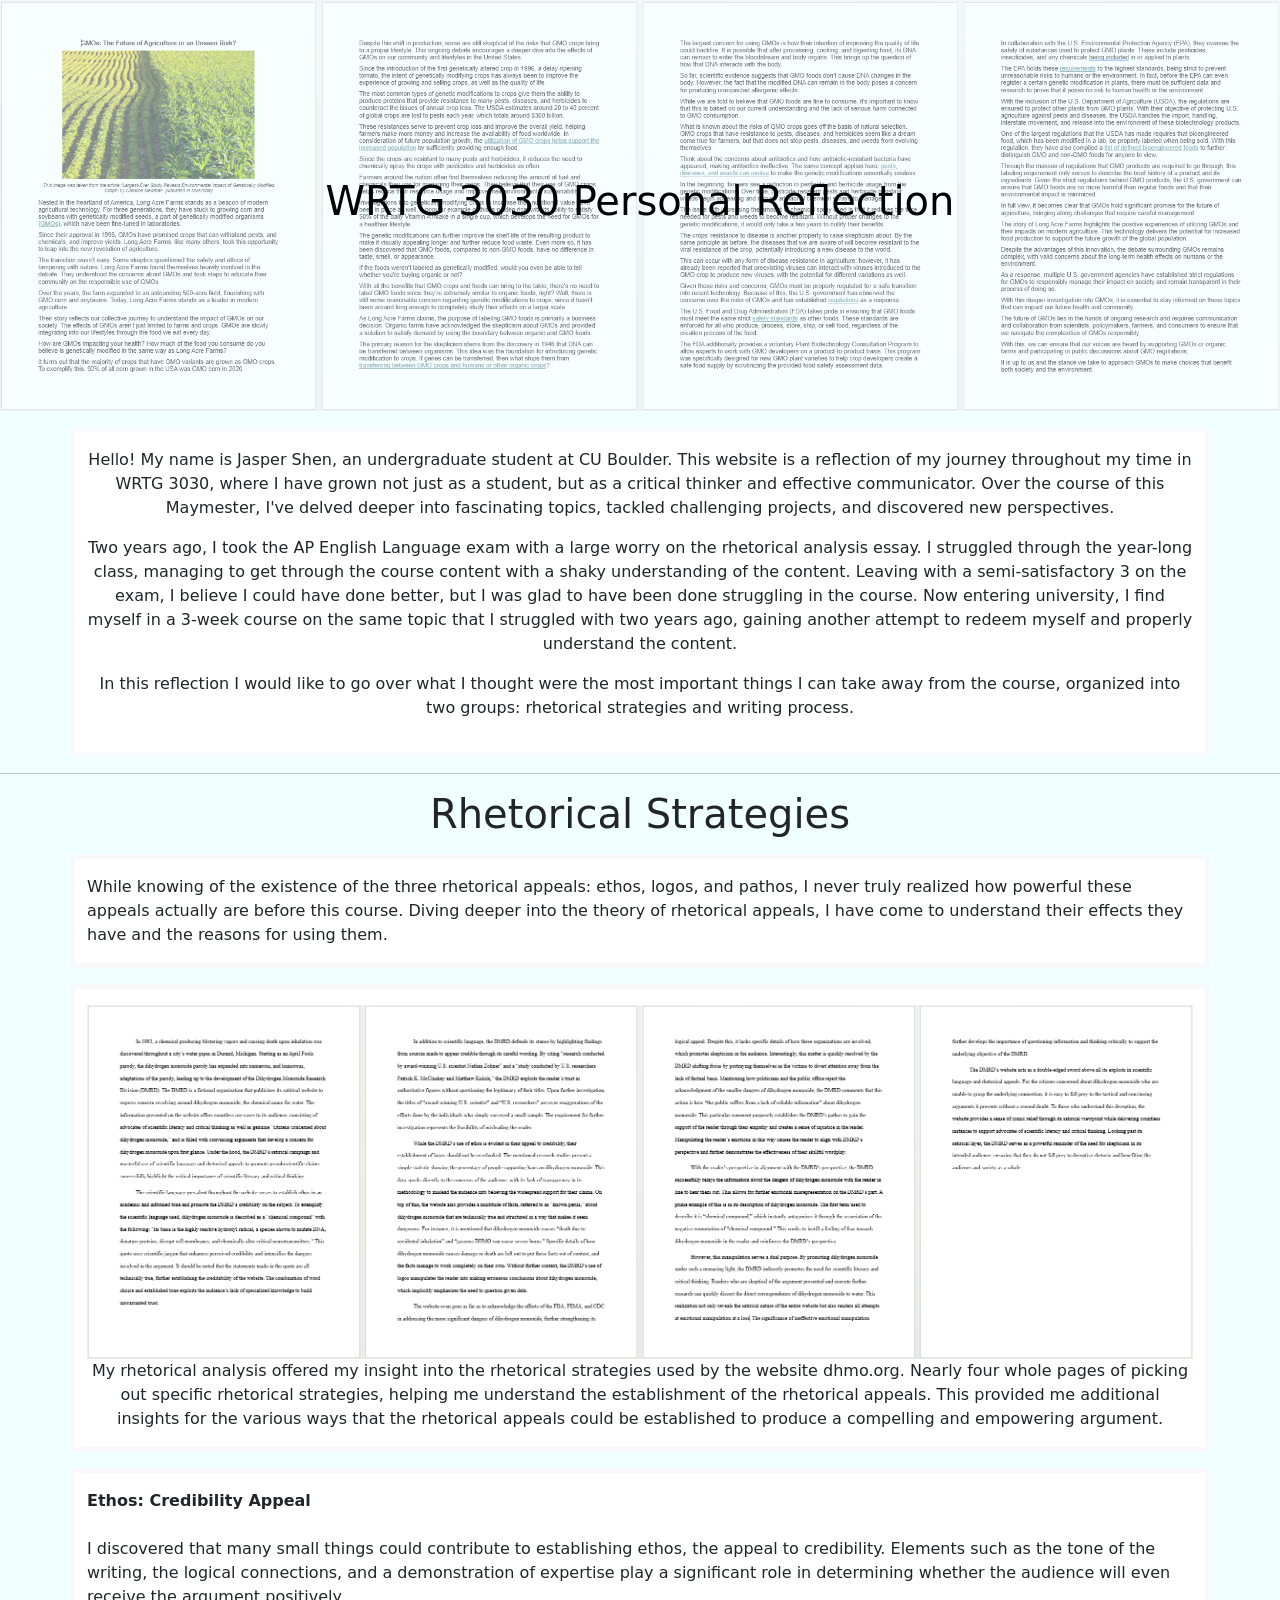
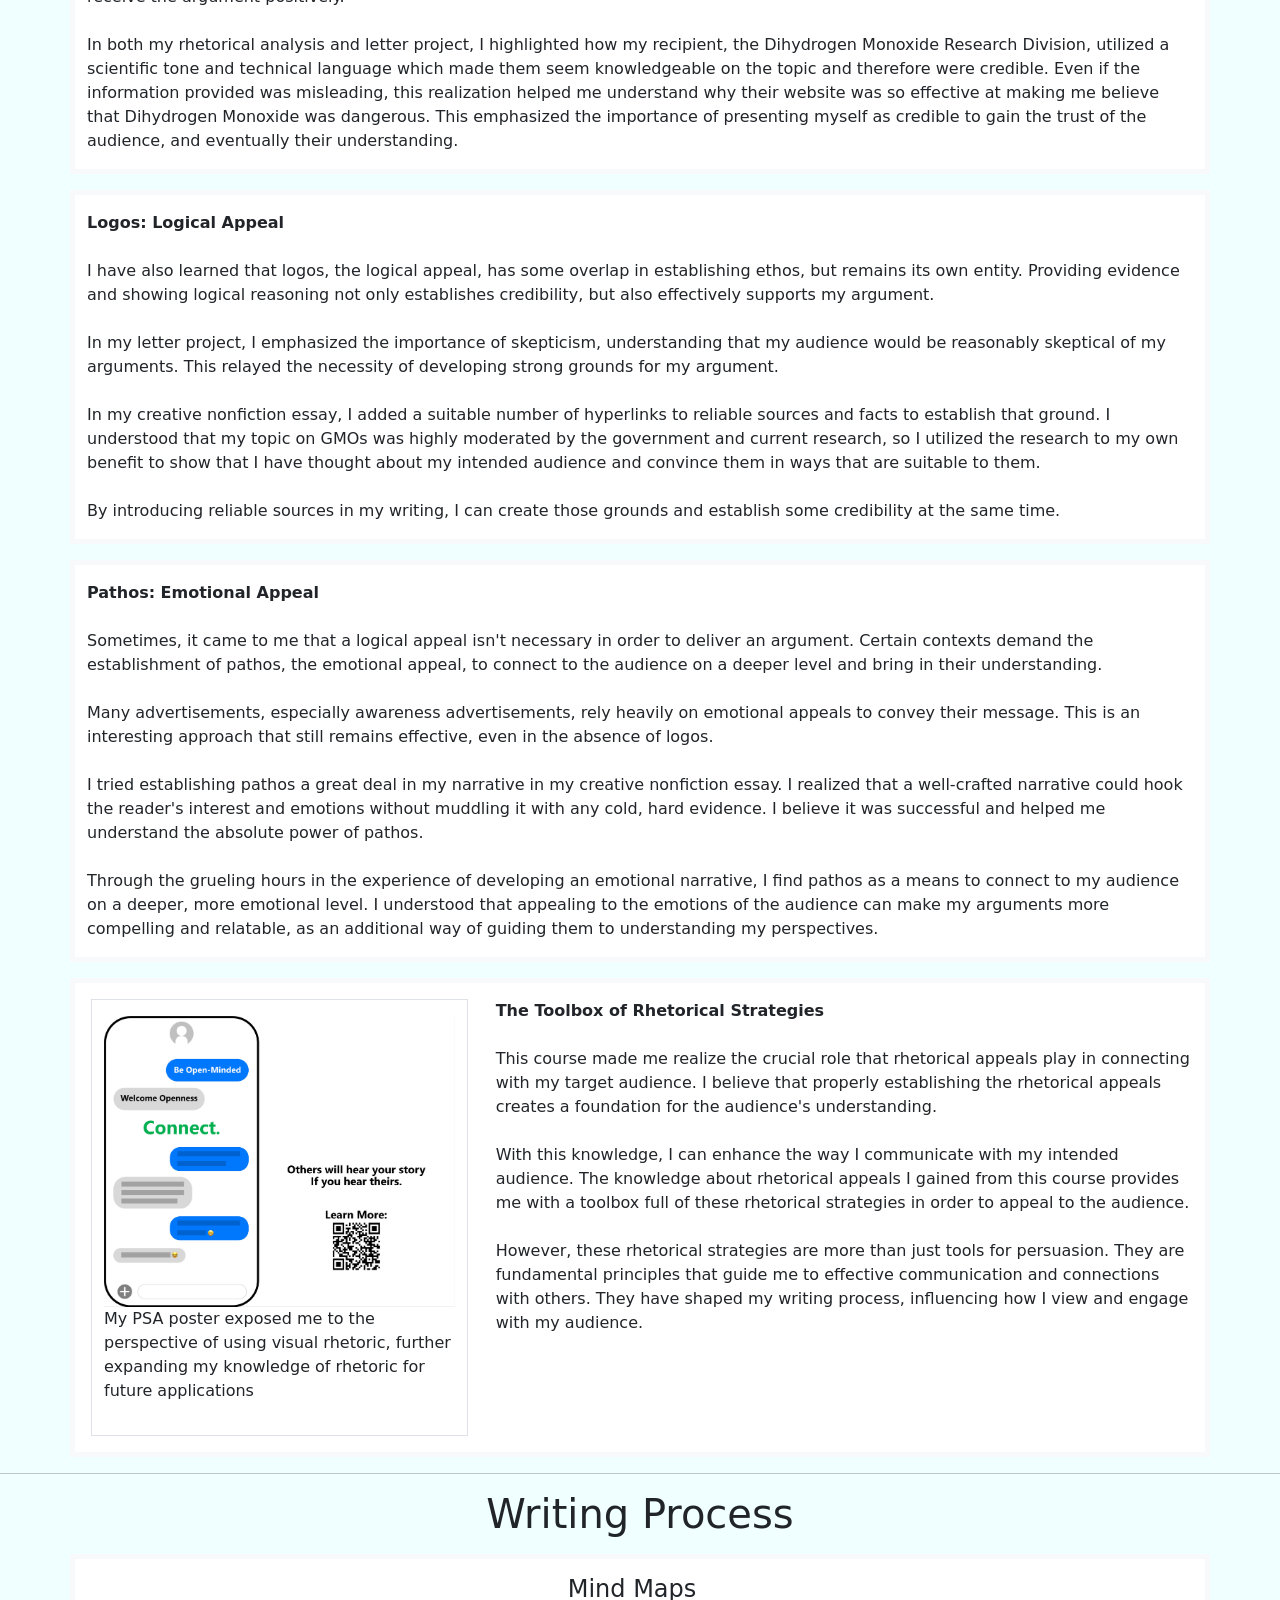
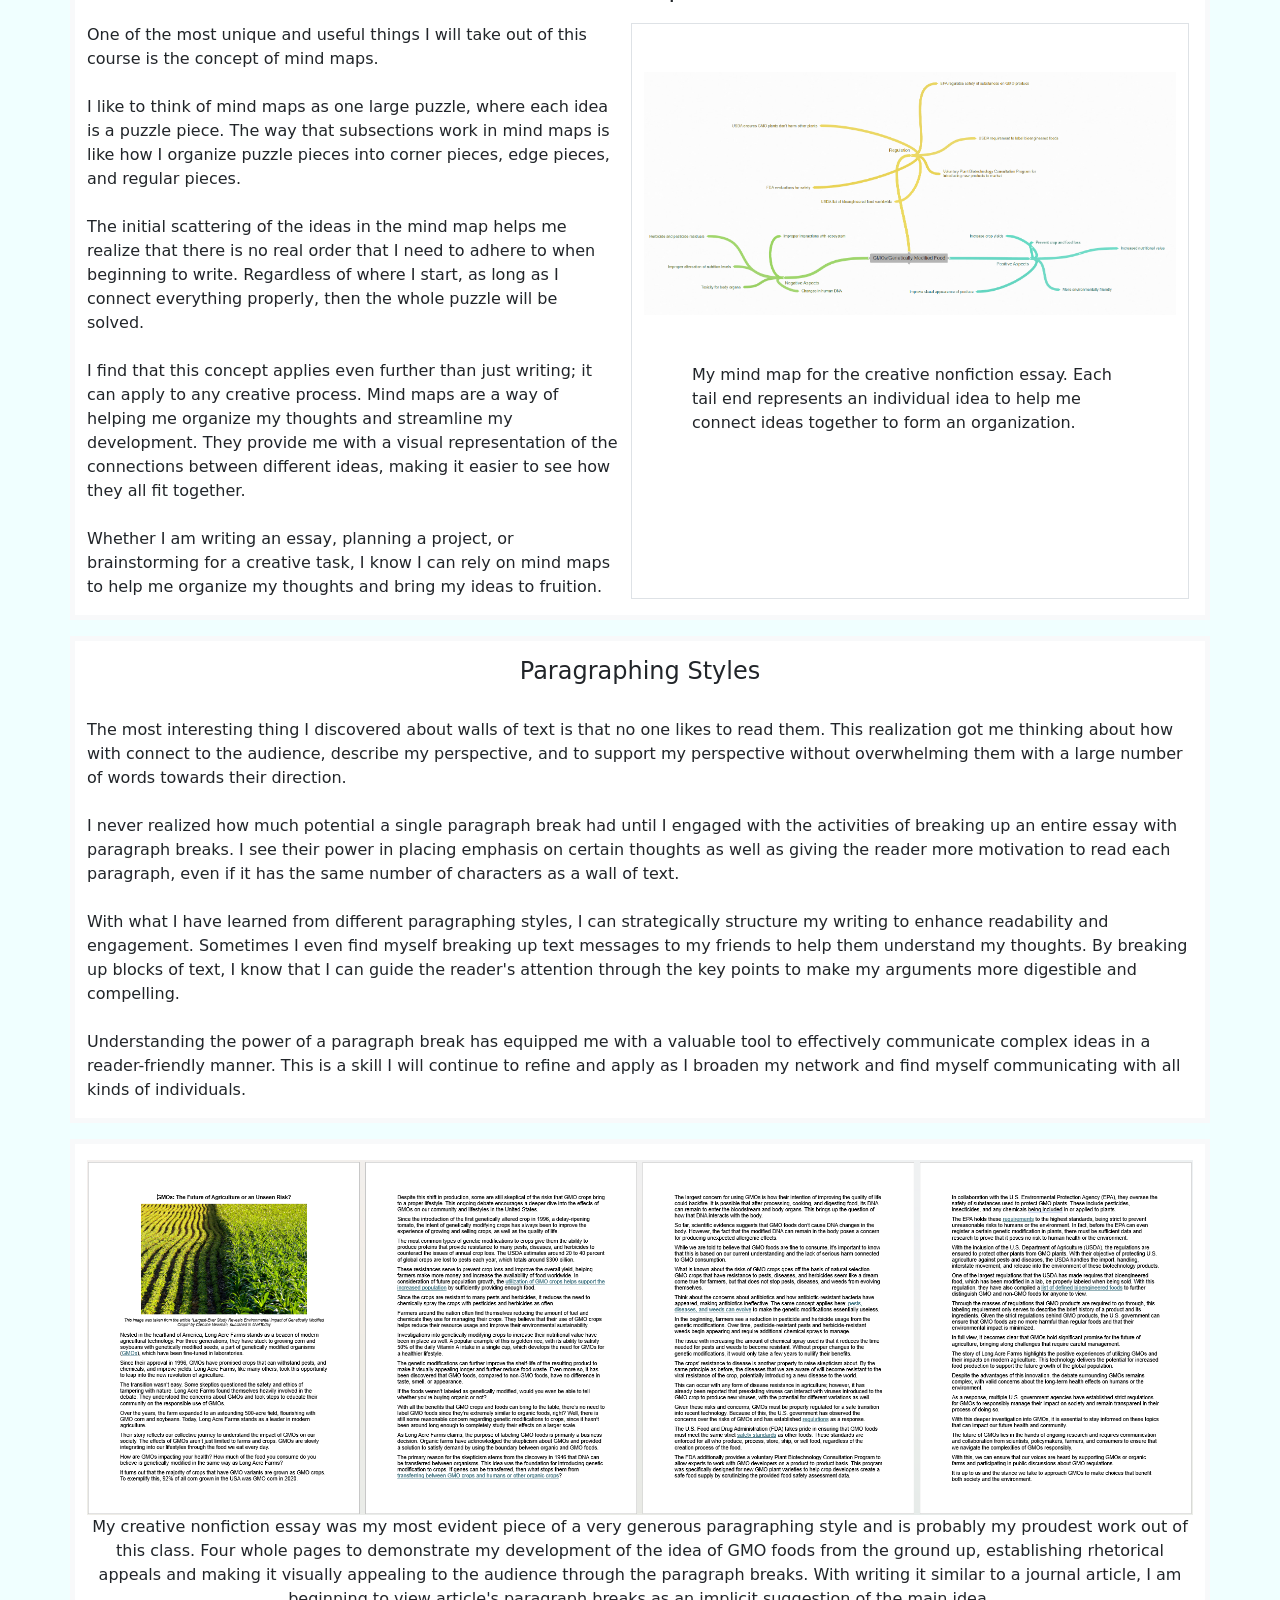
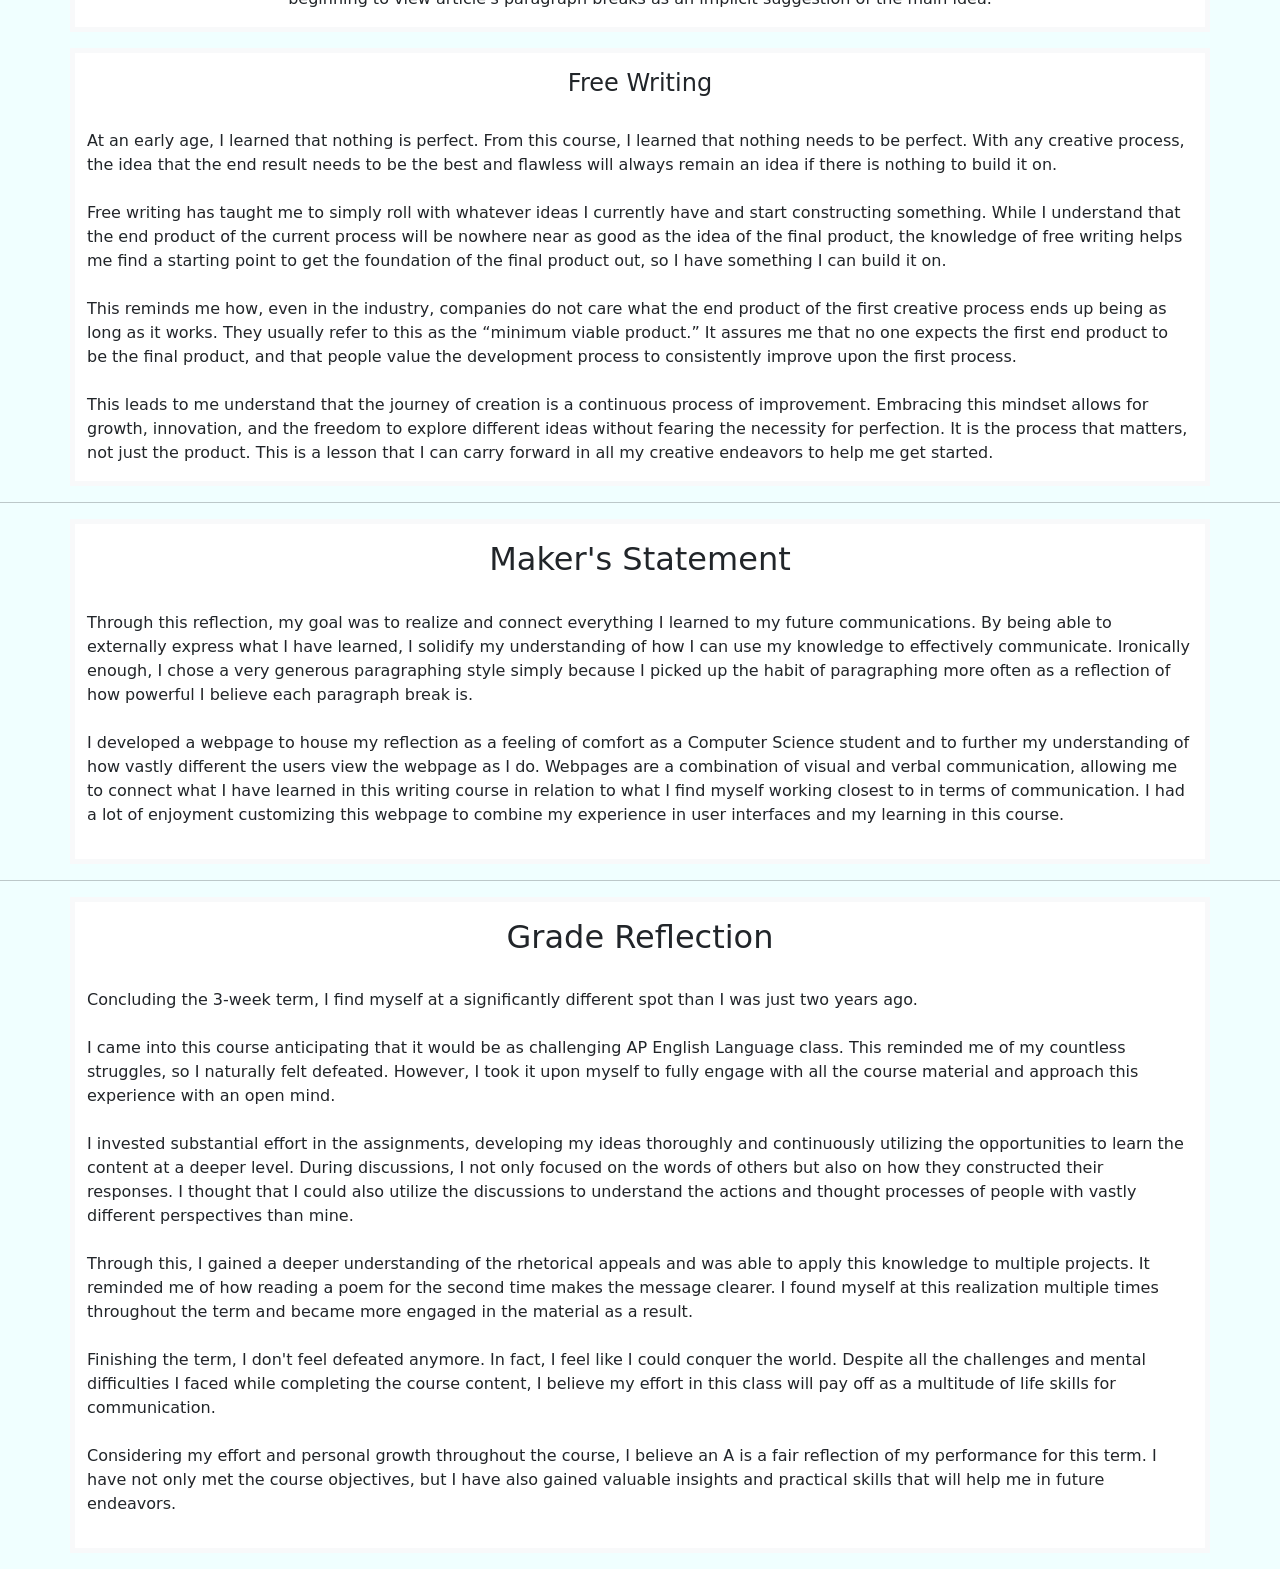
==== commit ea1df0dc: "Fix typos" ====
--- a/index.html
+++ b/index.html
@@ -40,8 +40,7 @@
                 <div class="row border border-light border-5 my-3 py-3 bg-white">
                     <img src="resources/img/RhetoricalAnalysis.png" class="img-fluid">
                     <div class="container px-3 text-center">
-                        My rhetorical analysis offered my insight into the rhetorical strategies used by the website dhmo.org. Nearly four whole pages of picking out specific rhetorical strageties, helping me understand the establishment of the rhetorical appeals. This provided me additional insights for the various ways that the rhetorical appeals could be established to produce a compelling and empowering argument.
-                    </div>
+                        My rhetorical analysis offered my insight into the rhetorical strategies used by the website dhmo.org. Nearly four whole pages of picking out specific rhetorical strategies, helping me understand the establishment of the rhetorical appeals. This provided me additional insights for the various ways that the rhetorical appeals could be established to produce a compelling and empowering argument.                    </div>
                 </div>
  
                 <div class="row border border-light border-5 my-3 py-3 bg-white">
